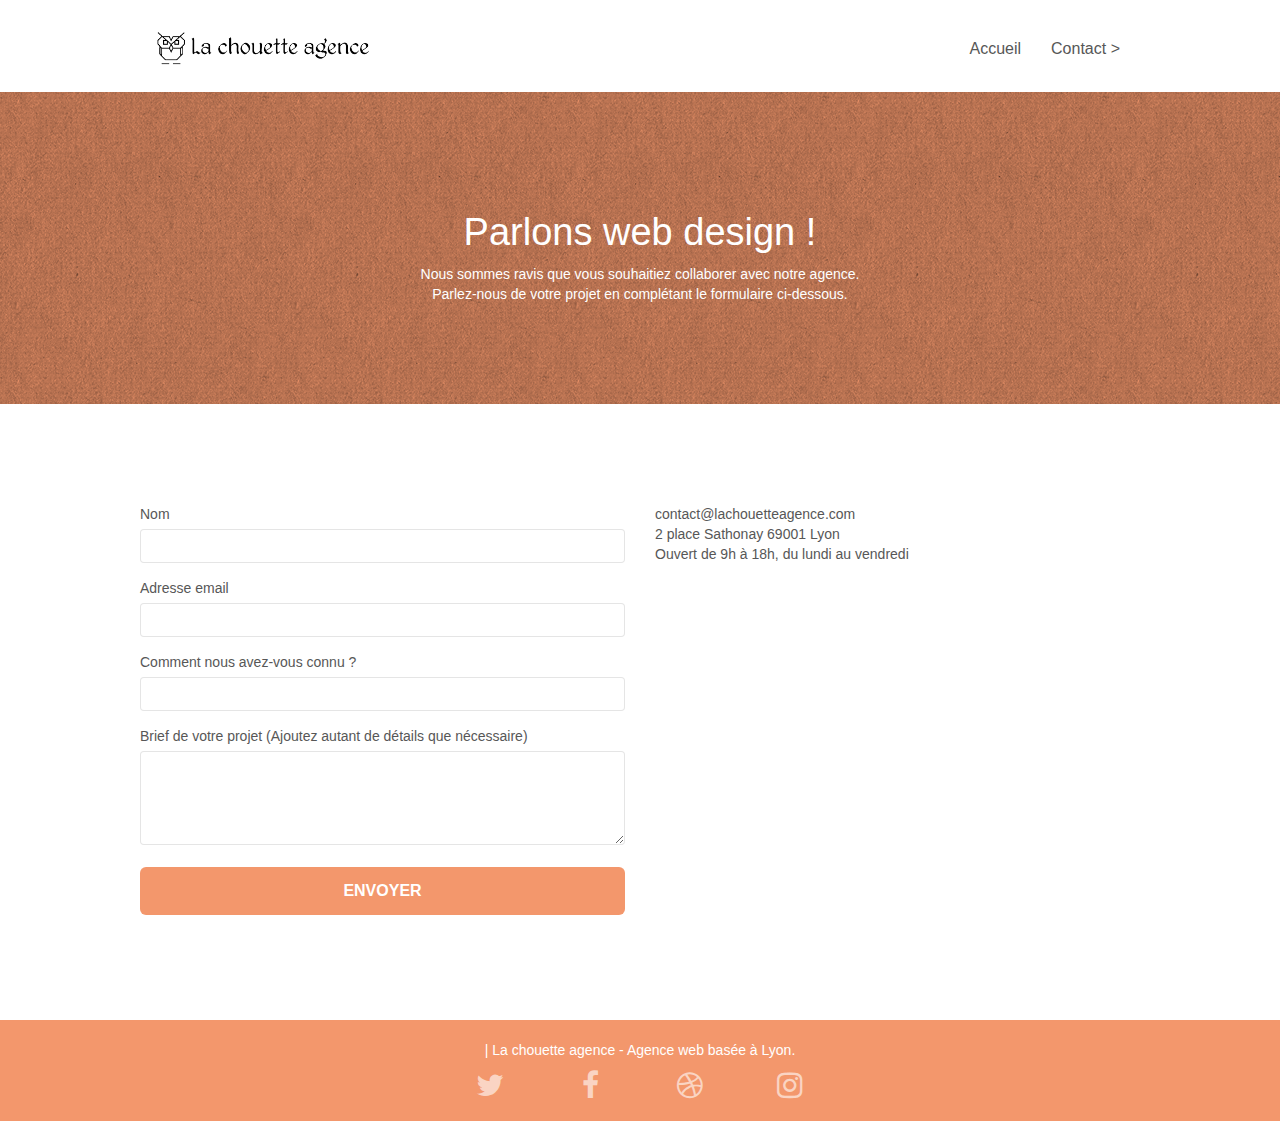
==== contact.html @ ac04334c "Modification du titre de la page contact" ====
<!doctype html>
<html lang="fr">
<head>
    <meta charset="utf-8">
    <meta name="description" content="Contacter notre agence de webdesign lyonnaise">
    <meta name="viewport" content="width=device-width, initial-scale=1.0, viewport-fit=cover">
    <link rel="shortcut icon" type="image/png" href="favicon.jpg">
    
	<link rel="stylesheet" type="text/css" href="./css/bootstrap.css">
	<link rel="stylesheet" type="text/css" href="./css/font-awesome.css">
	<link rel="stylesheet" type="text/css" href="./css/et-line.css">
	<link rel="stylesheet" type="text/css" href="style.css">

    <title>Contactez-nous | La chouette agence</title>

    
<!-- Analytics -->
 
<!-- Analytics END -->
    
</head>
<body>
<!-- Principal conteneur -->
<div class="page-container">
    
<!-- bloc-0 -->
<header class="bloc bgc-white l-bloc " id="bloc-0">
	<div class="container bloc-sm">
		<nav class="navbar">
			<div class="navbar-header">
				<a class="navbar-brand" href="index.html"><img src="img/la-chouette-agence.png" alt="atlanta web design logo" height="40" /></a>
				<button id="nav-toggle" type="button" class="ui-navbar-toggle navbar-toggle" data-toggle="collapse" data-target=".navbar-1">
					<span class="sr-only">Toggle navigation</span><span class="icon-bar"></span><span class="icon-bar"></span><span class="icon-bar"></span>
				</button>
			</div>
			<div class="collapse navbar-collapse navbar-1 special-dropdown-nav">
				<ul class="site-navigation nav navbar-nav">
					<li>
						<a href="index.html">Accueil</a>
					</li>
					<li>
					</li>
					<li>
						<a href="contact.html">Contact &gt;</a>
					</li>
				</ul>
			</div>
		</nav>
	</div>
</header>
<!-- bloc-0 END -->

<!-- bloc-6 -->
<section class="bloc bg-dots-bg bg-repeat bgc-atomic-tangerine d-bloc bloc-bg-texture texture-paper" id="bloc-6">
	<div class="container bloc-lg">
		<div class="row">
			<div class="col-sm-12">
				<h1 class="text-center hero-bloc-text tc-white">
					Parlons web design !
				</h1>
				<p class="text-center mg-lg tc-white tight-width-whitespace">
					Nous sommes ravis que vous souhaitiez collaborer avec notre agence.<br>
					Parlez-nous de votre projet en complétant le formulaire ci-dessous.
				</p>
			</div>
		</div>
	</div>
</section>
<!-- bloc-6 END -->

<!-- bloc-7 -->
<div class="bloc bgc-white l-bloc" id="bloc-7">
	<div class="container bloc-lg">
		<div class="row">
			<div class="col-sm-6">
				<form id="form_1" novalidate success-msg="Your message has been sent." fail-msg="Sorry it seems that our mail server is not responding, Sorry for the inconvenience!">
					<div class="form-group">
						<label for="name">
							Nom
						</label>
						<input id="name" class="form-control" required />
					</div>
					<div class="form-group">
						<label for="email">
							Adresse email
						</label>
						<input id="email" class="form-control" type="email" required />
					</div>
					<div class="form-group">
						<label for="input_504">
							Comment nous avez-vous connu ?
						</label>
						<input class="form-control" type="email" required id="input_504" />
					</div>
					<div class="form-group">
						<label for="message">
							Brief de votre projet (Ajoutez autant de détails que nécessaire)<br>
						</label><textarea id="message" class="form-control" rows="4" cols="50" required></textarea>
					</div> 
					<button class="bloc-button btn btn-lg btn-block cta-hero btn-atomic-tangerine" type="submit">
						Envoyer
					</button>
				</form>
			</div>
			<address class="col-sm-6">
				<p>
					contact@lachouetteagence.com<br>
					2 place Sathonay 69001 Lyon<br>
					Ouvert de 9h à 18h, du lundi au vendredi<br>
				</p>
			</address>
		</div>
	</div>
</div>
<!-- bloc-7 END -->

<!-- ScrollToTop Button -->
<a class="bloc-button btn btn-d scrollToTop" onclick="scrollToTarget('1')"><span class="fa fa-chevron-up"></span></a>
<!-- ScrollToTop Button END-->


<!-- Footer - bloc-8 -->
<footer class="bloc bgc-atomic-tangerine d-bloc" id="bloc-8">
	<div class="container bloc-sm">
		<div class="row">
			<div class="col-sm-12">
				<p class="text-center white">
					| La chouette agence - Agence web basée à Lyon.<br>
				</p>
				<div class="row row-no-gutters social">
					<div class="col-sm-3">
						<div class="text-center">
							<a class="social" href="index.html" rel="noopener norefferrer"><span class="fa fa-twitter icon-md"></span></a>
						</div>
					</div>
					<div class="col-sm-3">
						<div class="text-center">
							<a class="social" href="index.html" rel="noopener norefferrer"><span class="fa fa-facebook icon-md"></span></a>
						</div>
					</div>
					<div class="col-sm-3">
						<div class="text-center">
							<a class="social" href="index.html" rel="noopener norefferrer"><span class="fa fa-dribbble icon-md"></span></a>
						</div>
					</div>
					<div class="col-sm-3">
						<div class="text-center">
							<a class="social" href="index.html" rel="noopener norefferrer"><span class="fa fa-instagram icon-md"></span></a>
						</div>
					</div>
				</div>
			</div>
		</div>
	</div>
</footer>
<!-- Footer - bloc-8 END -->

</div>
<!-- Principal conteneur END -->
    
<script src="./js/jquery-2.1.0.js"></script>
<script src="./js/bootstrap.js"></script>
<script src="./js/blocs.js"></script>
<script src="./js/jquery.touchSwipe.js"></script>
<script src="./js/gmaps.js"></script>

</body>
</html>
---- css/et-line.css ----
@font-face {
    font-family: et-line;
    src: url(../fonts/et-line.eot);
    src: url(../fonts/et-line.eot?#iefix) format('embedded-opentype'), url(../fonts/et-line.woff) format('woff'), url(../fonts/et-line.ttf) format('truetype'), url(../fonts/et-line.svg#et-line) format('svg');
    font-weight: 400;
    font-style: normal
}

.et-icon-adjustments,
.et-icon-alarmclock,
.et-icon-anchor,
.et-icon-aperture,
.et-icon-attachment,
.et-icon-bargraph,
.et-icon-basket,
.et-icon-beaker,
.et-icon-bike,
.et-icon-book-open,
.et-icon-briefcase,
.et-icon-browser,
.et-icon-calendar,
.et-icon-camera,
.et-icon-caution,
.et-icon-chat,
.et-icon-circle-compass,
.et-icon-clipboard,
.et-icon-clock,
.et-icon-cloud,
.et-icon-compass,
.et-icon-desktop,
.et-icon-dial,
.et-icon-document,
.et-icon-documents,
.et-icon-download,
.et-icon-dribbble,
.et-icon-edit,
.et-icon-envelope,
.et-icon-expand,
.et-icon-facebook,
.et-icon-flag,
.et-icon-focus,
.et-icon-gears,
.et-icon-genius,
.et-icon-gift,
.et-icon-global,
.et-icon-globe,
.et-icon-googleplus,
.et-icon-grid,
.et-icon-happy,
.et-icon-hazardous,
.et-icon-heart,
.et-icon-hotairballoon,
.et-icon-hourglass,
.et-icon-key,
.et-icon-laptop,
.et-icon-layers,
.et-icon-lifesaver,
.et-icon-lightbulb,
.et-icon-linegraph,
.et-icon-linkedin,
.et-icon-lock,
.et-icon-magnifying-glass,
.et-icon-map,
.et-icon-map-pin,
.et-icon-megaphone,
.et-icon-mic,
.et-icon-mobile,
.et-icon-newspaper,
.et-icon-notebook,
.et-icon-paintbrush,
.et-icon-paperclip,
.et-icon-pencil,
.et-icon-phone,
.et-icon-picture,
.et-icon-pictures,
.et-icon-piechart,
.et-icon-presentation,
.et-icon-pricetags,
.et-icon-printer,
.et-icon-profile-female,
.et-icon-profile-male,
.et-icon-puzzle,
.et-icon-quote,
.et-icon-recycle,
.et-icon-refresh,
.et-icon-ribbon,
.et-icon-rss,
.et-icon-sad,
.et-icon-scissors,
.et-icon-scope,
.et-icon-search,
.et-icon-shield,
.et-icon-speedometer,
.et-icon-strategy,
.et-icon-streetsign,
.et-icon-tablet,
.et-icon-target,
.et-icon-telescope,
.et-icon-toolbox,
.et-icon-tools,
.et-icon-tools-2,
.et-icon-trophy,
.et-icon-tumblr,
.et-icon-twitter,
.et-icon-upload,
.et-icon-video,
.et-icon-wallet,
.et-icon-wine {
    font-family: et-line;
    speak: none;
    font-style: normal;
    font-weight: 400;
    font-variant: normal;
    text-transform: none;
    line-height: 1;
    -webkit-font-smoothing: antialiased;
    -moz-osx-font-smoothing: grayscale;
    display: inline-block
}

.et-icon-mobile:before {
    content: "\e000"
}

.et-icon-laptop:before {
    content: "\e001"
}

.et-icon-desktop:before {
    content: "\e002"
}

.et-icon-tablet:before {
    content: "\e003"
}

.et-icon-phone:before {
    content: "\e004"
}

.et-icon-document:before {
    content: "\e005"
}

.et-icon-documents:before {
    content: "\e006"
}

.et-icon-search:before {
    content: "\e007"
}

.et-icon-clipboard:before {
    content: "\e008"
}

.et-icon-newspaper:before {
    content: "\e009"
}

.et-icon-notebook:before {
    content: "\e00a"
}

.et-icon-book-open:before {
    content: "\e00b"
}

.et-icon-browser:before {
    content: "\e00c"
}

.et-icon-calendar:before {
    content: "\e00d"
}

.et-icon-presentation:before {
    content: "\e00e"
}

.et-icon-picture:before {
    content: "\e00f"
}

.et-icon-pictures:before {
    content: "\e010"
}

.et-icon-video:before {
    content: "\e011"
}

.et-icon-camera:before {
    content: "\e012"
}

.et-icon-printer:before {
    content: "\e013"
}

.et-icon-toolbox:before {
    content: "\e014"
}

.et-icon-briefcase:before {
    content: "\e015"
}

.et-icon-wallet:before {
    content: "\e016"
}

.et-icon-gift:before {
    content: "\e017"
}

.et-icon-bargraph:before {
    content: "\e018"
}

.et-icon-grid:before {
    content: "\e019"
}

.et-icon-expand:before {
    content: "\e01a"
}

.et-icon-focus:before {
    content: "\e01b"
}

.et-icon-edit:before {
    content: "\e01c"
}

.et-icon-adjustments:before {
    content: "\e01d"
}

.et-icon-ribbon:before {
    content: "\e01e"
}

.et-icon-hourglass:before {
    content: "\e01f"
}

.et-icon-lock:before {
    content: "\e020"
}

.et-icon-megaphone:before {
    content: "\e021"
}

.et-icon-shield:before {
    content: "\e022"
}

.et-icon-trophy:before {
    content: "\e023"
}

.et-icon-flag:before {
    content: "\e024"
}

.et-icon-map:before {
    content: "\e025"
}

.et-icon-puzzle:before {
    content: "\e026"
}

.et-icon-basket:before {
    content: "\e027"
}

.et-icon-envelope:before {
    content: "\e028"
}

.et-icon-streetsign:before {
    content: "\e029"
}

.et-icon-telescope:before {
    content: "\e02a"
}

.et-icon-gears:before {
    content: "\e02b"
}

.et-icon-key:before {
    content: "\e02c"
}

.et-icon-paperclip:before {
    content: "\e02d"
}

.et-icon-attachment:before {
    content: "\e02e"
}

.et-icon-pricetags:before {
    content: "\e02f"
}

.et-icon-lightbulb:before {
    content: "\e030"
}

.et-icon-layers:before {
    content: "\e031"
}

.et-icon-pencil:before {
    content: "\e032"
}

.et-icon-tools:before {
    content: "\e033"
}

.et-icon-tools-2:before {
    content: "\e034"
}

.et-icon-scissors:before {
    content: "\e035"
}

.et-icon-paintbrush:before {
    content: "\e036"
}

.et-icon-magnifying-glass:before {
    content: "\e037"
}

.et-icon-circle-compass:before {
    content: "\e038"
}

.et-icon-linegraph:before {
    content: "\e039"
}

.et-icon-mic:before {
    content: "\e03a"
}

.et-icon-strategy:before {
    content: "\e03b"
}

.et-icon-beaker:before {
    content: "\e03c"
}

.et-icon-caution:before {
    content: "\e03d"
}

.et-icon-recycle:before {
    content: "\e03e"
}

.et-icon-anchor:before {
    content: "\e03f"
}

.et-icon-profile-male:before {
    content: "\e040"
}

.et-icon-profile-female:before {
    content: "\e041"
}

.et-icon-bike:before {
    content: "\e042"
}

.et-icon-wine:before {
    content: "\e043"
}

.et-icon-hotairballoon:before {
    content: "\e044"
}

.et-icon-globe:before {
    content: "\e045"
}

.et-icon-genius:before {
    content: "\e046"
}

.et-icon-map-pin:before {
    content: "\e047"
}

.et-icon-dial:before {
    content: "\e048"
}

.et-icon-chat:before {
    content: "\e049"
}

.et-icon-heart:before {
    content: "\e04a"
}

.et-icon-cloud:before {
    content: "\e04b"
}

.et-icon-upload:before {
    content: "\e04c"
}

.et-icon-download:before {
    content: "\e04d"
}

.et-icon-target:before {
    content: "\e04e"
}

.et-icon-hazardous:before {
    content: "\e04f"
}

.et-icon-piechart:before {
    content: "\e050"
}

.et-icon-speedometer:before {
    content: "\e051"
}

.et-icon-global:before {
    content: "\e052"
}

.et-icon-compass:before {
    content: "\e053"
}

.et-icon-lifesaver:before {
    content: "\e054"
}

.et-icon-clock:before {
    content: "\e055"
}

.et-icon-aperture:before {
    content: "\e056"
}

.et-icon-quote:before {
    content: "\e057"
}

.et-icon-scope:before {
    content: "\e058"
}

.et-icon-alarmclock:before {
    content: "\e059"
}

.et-icon-refresh:before {
    content: "\e05a"
}

.et-icon-happy:before {
    content: "\e05b"
}

.et-icon-sad:before {
    content: "\e05c"
}

.et-icon-facebook:before {
    content: "\e05d"
}

.et-icon-twitter:before {
    content: "\e05e"
}

.et-icon-googleplus:before {
    content: "\e05f"
}

.et-icon-rss:before {
    content: "\e060"
}

.et-icon-tumblr:before {
    content: "\e061"
}

.et-icon-linkedin:before {
    content: "\e062"
}

.et-icon-dribbble:before {
    content: "\e063"
}
---- style.css ----
body {
    margin: 0;
    padding: 0;
    background: #FFF;
    overflow-x: hidden;
    -webkit-font-smoothing: antialiased;
    -moz-osx-font-smoothing: grayscale;
}

a,
button {
    transition: all .3s ease-in-out;
    outline: none!important;
}

a:hover {
    text-decoration: none;
    cursor: pointer;
}

#page-loading-blocs-notifaction {
    position: fixed;
    top: 0;
    bottom: 0;
    width: 100%;
    z-index: 100000;
    background: #FFFFFF url("img/pageload-spinner.gif") no-repeat center center;
}

.bloc {
    width: 100%;
    clear: both;
    background: 50% 50% no-repeat;
    padding: 0 50px;
    -webkit-background-size: cover;
    -moz-background-size: cover;
    -o-background-size: cover;
    background-size: cover;
    position: relative;
}

.bloc .container {
    padding-left: 0;
    padding-right: 0;
}

.bloc .container h2 {
    color: #575757;
    position: relative;
}

.bloc .row {
    display: flex;
    justify-content: center;
}

.bloc-lg {
    padding: 100px 50px;
}

.bloc-md {
    padding: 50px;
}

.bloc-sm {
    padding: 20px 50px;
}

.bg-center,
.bg-l-edge,
.bg-r-edge,
.bg-t-edge,
.bg-b-edge,
.bg-tl-edge,
.bg-bl-edge,
.bg-tr-edge,
.bg-br-edge,
.bg-repeat {
    -webkit-background-size: auto!important;
    -moz-background-size: auto!important;
    -o-background-size: auto!important;
    background-size: auto!important;
}

.bg-repeat {
    background: repeat;
}

.bg-t-edge {
    background: top no-repeat;
}

.bloc-bg-texture::before {
    content: "";
    background-size: 2px 2px;
    position: absolute;
    top: 0;
    bottom: 0;
    left: 0;
    right: 0;
}

.texture-paper::before {
    background: url("img/texture-paper.png");
    background-size: 280px 280px;
}

.b-parallax {
    background-attachment: fixed;
}

.d-bloc {
    color: rgba(255, 255, 255, .7);
}

.d-bloc button:hover {
    color: rgba(255, 255, 255, .9);
}

.d-bloc .icon-round,
.d-bloc .icon-square,
.d-bloc .icon-rounded,
.d-bloc .icon-semi-rounded-a,
.d-bloc .icon-semi-rounded-b {
    border-color: rgba(255, 255, 255, .9);
}

.d-bloc .divider-h span {
    border-color: rgba(255, 255, 255, .2);
}

.d-bloc .a-btn,
.d-bloc .navbar a,
.d-bloc .navbar-brand,
.d-bloc a .icon-sm,
.d-bloc a .icon-md,
.d-bloc a .icon-lg,
.d-bloc a .icon-xl,
.d-bloc h1 a,
.d-bloc h2 a,
.d-bloc h3 a,
.d-bloc h4 a,
.d-bloc h5 a,
.d-bloc h6 a,
.d-bloc p a {
    color: rgba(255, 255, 255, .6);
}

.d-bloc .a-btn:hover,
.d-bloc .navbar a:hover,
.d-bloc .navbar-brand:hover,
.d-bloc a:hover .icon-sm,
.d-bloc a:hover .icon-md,
.d-bloc a:hover .icon-lg,
.d-bloc a:hover .icon-xl,
.d-bloc h1 a:hover,
.d-bloc h2 a:hover,
.d-bloc h3 a:hover,
.d-bloc h4 a:hover,
.d-bloc h5 a:hover,
.d-bloc h6 a:hover,
.d-bloc p a:hover {
    color: rgba(255, 255, 255, 1);
}

.d-bloc .navbar-toggle .icon-bar {
    background: rgba(255, 255, 255, 1);
}

.d-bloc .btn-wire,
.d-bloc .btn-wire:hover {
    color: rgba(255, 255, 255, 1);
    border-color: rgba(255, 255, 255, 1);
}

.d-bloc .panel {
    color: rgba(0, 0, 0, .5);
}

.d-bloc .panel button:hover {
    color: rgba(0, 0, 0, .7);
}

.d-bloc .panel icon {
    border-color: rgba(0, 0, 0, .7);
}

.d-bloc .panel .divider-h span {
    border-color: rgba(0, 0, 0, .1);
}

.d-bloc .panel .a-btn {
    color: rgba(0, 0, 0, .6);
}

.d-bloc .panel .a-btn:hover {
    color: rgba(0, 0, 0, 1);
}

.d-bloc .panel .btn-wire,
.d-bloc .panel .btn-wire:hover {
    color: rgba(0, 0, 0, .7);
    border-color: rgba(0, 0, 0, .3);
}

.d-bloc .panel,
.l-bloc {
    color: rgba(0, 0, 0, .5);
}

.d-bloc .panel button:hover,
.l-bloc button:hover {
    color: rgba(0, 0, 0, .7);
}

.l-bloc .icon-round,
.l-bloc .icon-square,
.l-bloc .icon-rounded,
.l-bloc .icon-semi-rounded-a,
.l-bloc .icon-semi-rounded-b {
    border-color: rgba(0, 0, 0, .7);
}

.d-bloc .panel .divider-h span,
.l-bloc .divider-h span {
    border-color: rgba(0, 0, 0, .1);
}

.d-bloc .panel .a-btn,
.l-bloc .a-btn,
.l-bloc .navbar a,
.l-bloc .navbar-brand,
.l-bloc a .icon-sm,
.l-bloc a .icon-md,
.l-bloc a .icon-lg,
.l-bloc a .icon-xl,
.l-bloc h1 a,
.l-bloc h2 a,
.l-bloc h3 a,
.l-bloc h4 a,
.l-bloc h5 a,
.l-bloc h6 a,
.l-bloc p a {
    color: rgba(0, 0, 0, .6);
}

.d-bloc .panel .a-btn:hover,
.l-bloc .a-btn:hover,
.l-bloc .navbar a:hover,
.l-bloc .navbar-brand:hover,
.l-bloc a:hover .icon-sm,
.l-bloc a:hover .icon-md,
.l-bloc a:hover .icon-lg,
.l-bloc a:hover .icon-xl,
.l-bloc h1 a:hover,
.l-bloc h2 a:hover,
.l-bloc h3 a:hover,
.l-bloc h4 a:hover,
.l-bloc h5 a:hover,
.l-bloc h6 a:hover,
.l-bloc p a:hover {
    color: rgba(0, 0, 0, 1);
}

.l-bloc .navbar-toggle .icon-bar {
    color: rgba(0, 0, 0, .6);
}

.d-bloc .panel .btn-wire,
.d-bloc .panel .btn-wire:hover,
.l-bloc .btn-wire,
.l-bloc .btn-wire:hover {
    color: rgba(0, 0, 0, .7);
    border-color: rgba(0, 0, 0, .3);
}

.voffset {
    margin-top: 30px;
}

.voffset-lg {
    margin-top: 80px;
}

.row-no-gutters {
    margin-right: 0;
    margin-left: 0;
}

.row.row-no-gutters > [class^="col-"],
.row.row-no-gutters > [class*=" col-"] {
    padding-right: 0;
    padding-left: 0;
}

#bloc-1-hero h1 {
    font-size: 32px;
}

.navbar {
    margin-bottom: 0;
    z-index: 1;
}

.navbar-brand {
    height: auto;
    padding: 3px 15px;
    font-size: 25px;
    font-weight: normal;
    font-weight: 600;
    line-height: 44px;
}

.navbar-brand img {
    max-height: 200px;
    margin: 0 5px 0 0;
    display: inline;
}

.navbar-brand img[src$=svg] {
    min-width: 100px;
}

.nav-center .navbar-brand img {
    margin: 0;
}

.navbar .nav {
    padding-top: 2px;
    margin-right: -16px;
    float: right;
    z-index: 1;
}

.nav > li {
    float: left;
    margin-top: 4px;
    font-size: 16px;
}

.navbar-nav .open .dropdown-menu > li > a {
    text-align: inherit;
}

.nav > li a:hover,
.nav > li a:focus {
    background: transparent;
}

.navbar-toggle {
    margin: 10px 10px 0 0;
    border: 0px;
}

.navbar-toggle:hover {
    background: transparent!important;
}

.navbar-toggle .icon-bar {
    background-color: rgba(0, 0, 0, .5);
    width: 26px;
}

.nav-invert .navbar .nav {
    float: left;
}

.nav-invert .navbar-header,
.nav-invert .navbar-brand {
    float: right;
    position: relative;
    z-index: 2;
}

@media (min-width: 768px) {
    .site-navigation {
        position: absolute;
        top: 50%;
        right: 20px;
        transform: translate(0, -50%);
        -webkit-transform: translateY(-50%);
    }
    .nav > li .dropdown-menu a,
    .nav > li .dropdown-menu a:hover {
        color: #484848;
    }
    .nav-invert .site-navigation {
        left: 0;
        right: 0;
    }
    .nav-center {
        text-align: center;
    }
    .nav-center .navbar-header {
        width: 100%;
    }
    .nav-center .navbar-header,
    .nav-center .navbar-brand,
    .nav-center .nav > li {
        float: none;
        display: inline-block;
    }
    .nav-center .site-navigation {
        position: relative;
        width: 100%;
        right: 0;
        margin-right: 0px;
        margin-top: 20px;
    }
    .nav-center.mini-nav .navbar-toggle {
        float: none;
        margin: 10px auto 0;
    }
}

.nav > li > .dropdown a {
    background: none!important;
    display: block;
    padding: 14px 15px;
}

nav .caret {
    margin: 0 5px;
}

.dropdown-menu .dropdown-menu {
    top: -8px;
    left: 100%;
}

.dropdown-menu .dropmenu-flow-right {
    top: 100%;
    left: 0;
    margin-left: -1px;
    border-top-left-radius: 0;
    border-top-right-radius: 0;
}

.dropdown-menu .dropdown span {
    border: 4px solid black;
    border-top-color: transparent;
    border-right-color: transparent;
    border-bottom-color: transparent;
    margin: 6px -5px 0 0!important;
    float: right;
}

.mg-md {
    margin-top: 10px;
    margin-bottom: 20px;
}

.mg-lg {
    margin-top: 10px;
    margin-bottom: 40px;
}

.btn {
    margin: 0 5px 5px 0;
}

.btn.pull-right {
    margin: 0 0 5px 5px;
}

.btn-d,
.btn-d:hover,
.btn-d:focus {
    color: #FFF;
    background: rgba(0, 0, 0, .3);
}

button {
    outline: none!important;
}

.btn-rd {
    border-radius: 40px;
}

.btn-clean {
    border: 1px solid rgba(0, 0, 0, .08);
    border-bottom-color: rgba(0, 0, 0, .1);
    text-shadow: 0 1px 0 rgba(0, 0, 1, .1);
    box-shadow: 0 1px 3px rgba(0, 0, 1, .25), inset 0 1px 0 0 rgba(255, 255, 255, .15);
}

.icon-md {
    font-size: 30px!important;
}

.icon-lg {
    font-size: 60px!important;
}

.sm-shadow {
    text-shadow: 0 1px 2px rgba(0, 0, 0, .3);
}

.panel-sq,
.panel-sq .panel-heading,
.panel-sq .panel-footer {
    border-radius: 0;
}

.panel-rd {
    border-radius: 30px;
}

.panel-rd .panel-heading {
    border-radius: 29px 29px 0 0;
}

.panel-rd .panel-footer {
    border-radius: 0 0 29px 29px;
}

.form-control {
    border-color: rgba(0, 0, 0, .1);
    box-shadow: none;
}

.scrollToTop {
    width: 40px;
    height: 40px;
    position: fixed;
    bottom: 20px;
    right: 20px;
    opacity: 0;
    z-index: 500;
    transition: all .3s ease-in-out;
}

.scrollToTop span {
    margin-top: 6px;
}

.showScrollTop {
    font-size: 14px;
    opacity: 1;
}

a[data-lightbox] {
    position: relative;
    display: block;
    text-align: center;
}

a[data-lightbox]:hover::before {
    content: "+";
    font-family: "HelveticaNeue-Light", "Helvetica Neue Light", "Helvetica Neue", Helvetica, Arial;
    font-size: 32px;
    width: 50px;
    height: 50px;
    margin-left: -25px;
    border-radius: 50%;
    background: rgba(0, 0, 0, .6);
    color: #FFF;
    font-weight: 100;
    z-index: 1;
    position: absolute;
    top: 50%;
    transform: translateY(-50%);
    -webkit-transform: translateY(-50%);
}

a[data-lightbox]:hover img {
    opacity: 0.6;
    -webkit-animation-fill-mode: none;
    animation-fill-mode: none;
}

#lightbox-modal {
    display: flex;
    align-items: center;
}

#lightbox-modal .modal-dialog {
    width: 90%;
    max-width: 900px;
    margin: 0 auto 0;
}

#lightbox-modal .modal-dialog img {
    max-height: 90vh;
    margin: 0 auto;
}

.lightbox-caption {
    padding: 20px;
    color: #FFF;
    background: rgba(0, 0, 0, .5);
    position: absolute;
    left: 15px;
    right: 15px;
    bottom: 5px;
}

.close-lightbox {
    color: #FFF;
    font-size: 30px;
    position: absolute;
    top: 20px;
    right: 20px;
    z-index: 20;
    background: rgba(0, 0, 0, .5);
    border: none;
    line-height: 30px;
    padding: 0 9px 5px;
    opacity: 0.3;
}

.close-lightbox:hover,
.next-lightbox:hover,
.prev-lightbox:hover {
    opacity: 1.0;
    color: #FFF;
}

.next-lightbox,
.prev-lightbox {
    font-size: 20px;
    color: rgba(255, 255, 255, .9);
    background: rgba(0, 0, 0, .5);
    transition: all .2s ease-in-out;
    position: absolute;
    top: 45%;
    z-index: 1;
    opacity: 0.4;
}

.next-lightbox {
    padding: 6px 8px 1px 13px;
    right: 25px;
}

.prev-lightbox {
    padding: 6px 13px 1px 10px;
    left: 25px;
}

.snapshot-lb .modal-body {
    padding-bottom: 45px;
}

.snapshot-lb .lightbox-caption {
    padding: 0;
    color: rgba(0, 0, 0, .5);
    background: none;
}

h1,
h2,
h3,
h4,
h5,
h6,
p,
label,
.btn,
a {
    font-family: "helvetica";
    font-weight: 400;
    color: #575757!important;
}

.container {
    max-width: 1000px;
}

.hero-bloc-text {
    font-size: 38px;
}

.hero-bloc-text-sub {
    font-size: 36px;
}

.statement-bloc-text {
    line-height: 26px;
    font-style: italic;
    font-size: 20px;
    text-align: center;
    font-weight: lighter;
    max-width: 520px;
    margin: auto auto auto auto;
}

p {
    font-size: 14px;
}

.tight-width-whitespace {
    max-width: 600px;
    margin: auto auto auto auto;
}

.h1 {
    font-size: 20px;
    font-family: "Open Sans";
}

.cta-hero {
    margin-top: 22px;
    color: #FFFFFF!important;
    text-transform: uppercase;
    padding: 12px 28px 12px 28px;
    font-size: 16px;
    font-weight: 700;
}

.social {
    max-width: 400px;
    margin: auto auto auto auto;
}

h2 {
    font-size: 22px;
    line-height: 1.4em;
}

h3 {
    font-size: 15px;
    text-transform: uppercase;
    font-weight: 700;
    color: #333333!important;
}

.med-width-whitespace {
    max-width: 800px;
    margin: auto auto auto auto;
    box-shadow: 0px 0px 0px #000000;
}

h1 {
    color: #333333!important;
}

h4 {
    color: #333333!important;
}

.icons {
    margin-bottom: 14px;
    margin-top: 24px;
}

.white {
    color: #FFFFFF!important;
}

.portfolio-thumb {
    margin-bottom: 24px;
}

.portfolio-row {
    margin-bottom: 44px;
    margin-top: 50px;
}

.avatar {
    box-shadow: 0px 4px 9px rgba(0, 0, 0, 0.3);
}

.black-background {
    background-color: rgba(165, 147, 99, 0.7);
    padding: 40px 40px 40px 40px;
}

.bold-link {
    font-weight: 900;
    text-decoration: underline!important;
}

.bgc-white {
    background-color: #FFFFFF;
}

.bgc-dark-slate-blue {
    background-color: #364577;
}

.bgc-atomic-tangerine {
    background-color: #F3976C;
}

.tc-white {
    color: #fff!important;
}

.btn-atomic-tangerine {
    background: #F3976C;
    color: #FFFFFF!important;
}

.btn-atomic-tangerine:hover {
    background: #c27956!important;
    color: #FFFFFF!important;
}

.ltc-white {
    color: #FFFFFF!important;
}

.ltc-white:hover {
    color: #cccccc!important;
}

.ltc-atomic-tangerine {
    color: #F3976C!important;
}

.ltc-atomic-tangerine:hover {
    color: #c27956!important;
}

.icon-dark-slate-blue {
    color: #364577!important;
    border-color: #364577!important;
}

.bg-dots-bg {
    background-image: url("img/dots-bg.png");
}

.bg-lines-h2-bg {
    background-image: url("img/lines-h2-bg.png");
}

.bg-banniere {
    background-image: url("img/la-chouette-agence-banniere.jpg");
}

.bg-presentation {
    background-image: url("img/image-de-presentation.bmp");
}

@media (max-width: 1024px) {
    .bloc {
        padding-left: 20px;
        padding-right: 20px;
    }
    .bloc.full-width-bloc,
    .bloc-tile-2.full-width-bloc .container,
    .bloc-tile-3.full-width-bloc .container,
    .bloc-tile-4.full-width-bloc .container {
        padding-left: 0;
        padding-right: 0;
    }
}

@media (max-width: 992px) and (min-width: 768px) {
    .navbar .nav {
        max-width: 80%
    }
    .nav-center.navbar .nav {
        max-width: 100%
    }
}

@media only screen and (min-width: 768px) and (max-width: 1024px) and (orientation: landscape) {
    .b-parallax {
        background-attachment: scroll;
    }
}

@media only screen and (min-width: 1024px) and (max-width: 1366px) and (-webkit-min-device-pixel-ratio: 1.5) {
    .b-parallax {
        background-attachment: scroll;
    }
}

@media (max-width: 991px) {
    .container {
        width: 100%;
    }
    .b-parallax {
        background-attachment: scroll;
    }
    .page-container,
    #hero-bloc {
        overflow-x: hidden;
        position: relative;
    }
    .bloc {
        padding-left: constant(safe-area-inset-left);
        padding-right: constant(safe-area-inset-right);
    }
    .bloc-group,
    .bloc-group .bloc {
        display: block;
        width: 100%;
    }
    .bloc-fill-screen .fill-bloc-top-edge,
    .bloc-fill-screen .fill-bloc-bottom-edge {
        padding: 0 20px;
        padding-left: constant(safe-area-inset-left);
        padding-right: constant(safe-area-inset-right);
    }
}

@media (max-width: 767px) {
    .page-container {
        overflow-x: hidden;
        position: relative;
    }
    h1,
    h2,
    h3,
    h4,
    h5,
    h6,
    p,
    #disqus_thread {
        padding-left: 10px!important;
        padding-right: 10px!important;
    }
    .b-parallax {
        background-attachment: scroll;
    }
    .navbar .nav {
        padding-top: 0;
        border-top: 1px solid rgba(0, 0, 0, .2);
        float: none!important;
    }
    .navbar.row {
        margin-left: 0;
        margin-right: 0;
    }
    .site-navigation {
        position: inherit;
        transform: none;
        -webkit-transform: none;
        -ms-transform: none;
    }
    .nav > li {
        margin-top: 0;
        border-bottom: 1px solid rgba(0, 0, 0, .1);
        background: rgba(0, 0, 0, .05);
        text-align: left;
        padding-left: 15px;
        width: 100%;
    }
    .nav > li:hover {
        background: rgba(0, 0, 0, .08);
    }
    .dropdown .dropdown a .caret {
        float: none;
        margin: 5px 0 0 10px!important;
        border: 4px solid black;
        border-bottom-color: transparent;
        border-right-color: transparent;
        border-left-color: transparent;
    }
    #hero-bloc .navbar .nav {
        background: rgba(0, 0, 0, .8);
    }
    #hero-bloc .navbar .nav a {
        color: rgba(255, 255, 255, .6);
    }
    .hero {
        padding: 50px 0;
    }
    .hero-nav {
        left: -1px;
        right: -1px;
    }
    .navbar-collapse {
        padding: 0;
        overflow-x: hidden;
        -webkit-box-shadow: none;
        box-shadow: none;
    }
    .navbar-brand img {
        max-height: 40px;
        width: auto;
    }
    .nav-invert .navbar-header {
        float: none;
        width: 100%;
    }
    .nav-invert .navbar-toggle {
        float: left;
        margin-left: 10px;
    }
    .bloc {
        padding-left: 0;
        padding-right: 0;
    }
    .bloc-xxl,
    .bloc-xl,
    .bloc-lg {
        padding: 40px 0;
    }
    .bloc-sm,
    .bloc-md {
        padding-left: 0;
        padding-right: 0;
    }
    .bloc-tile-2 .container,
    .bloc-tile-3 .container,
    .bloc-tile-4 .container,
    .bloc-fill-screen .fill-bloc-top-edge,
    .bloc-fill-screen .fill-bloc-bottom-edge {
        padding-left: 0;
        padding-right: 0;
    }
    .a-block {
        padding: 0 10px;
    }
    .btn-dwn {
        display: none;
    }
    .voffset {
        margin-top: 5px;
    }
    .voffset-md {
        margin-top: 20px;
    }
    .voffset-lg {
        margin-top: 30px;
    }
    form {
        padding: 5px;
    }
    .close-lightbox {
        display: inline-block;
    }
    .blocsapp-device-iphone5 {
        background-size: 216px 425px;
        padding-top: 60px;
        width: 216px;
        height: 425px;
    }
    .blocsapp-device-iphone5 img {
        width: 180px;
        height: 320px;
    }

    .bloc .row {
        display: block;
    }
}

@media (max-width: 400px) {
    .bloc {
        padding-left: 0;
        padding-right: 0;
    }
}

@media (max-width: 767px) {
    .bloc-mob-center-text {
        text-align: center;
    }
}

/* MODIFICATIONS */

.citation {
    font-style: italic;
}
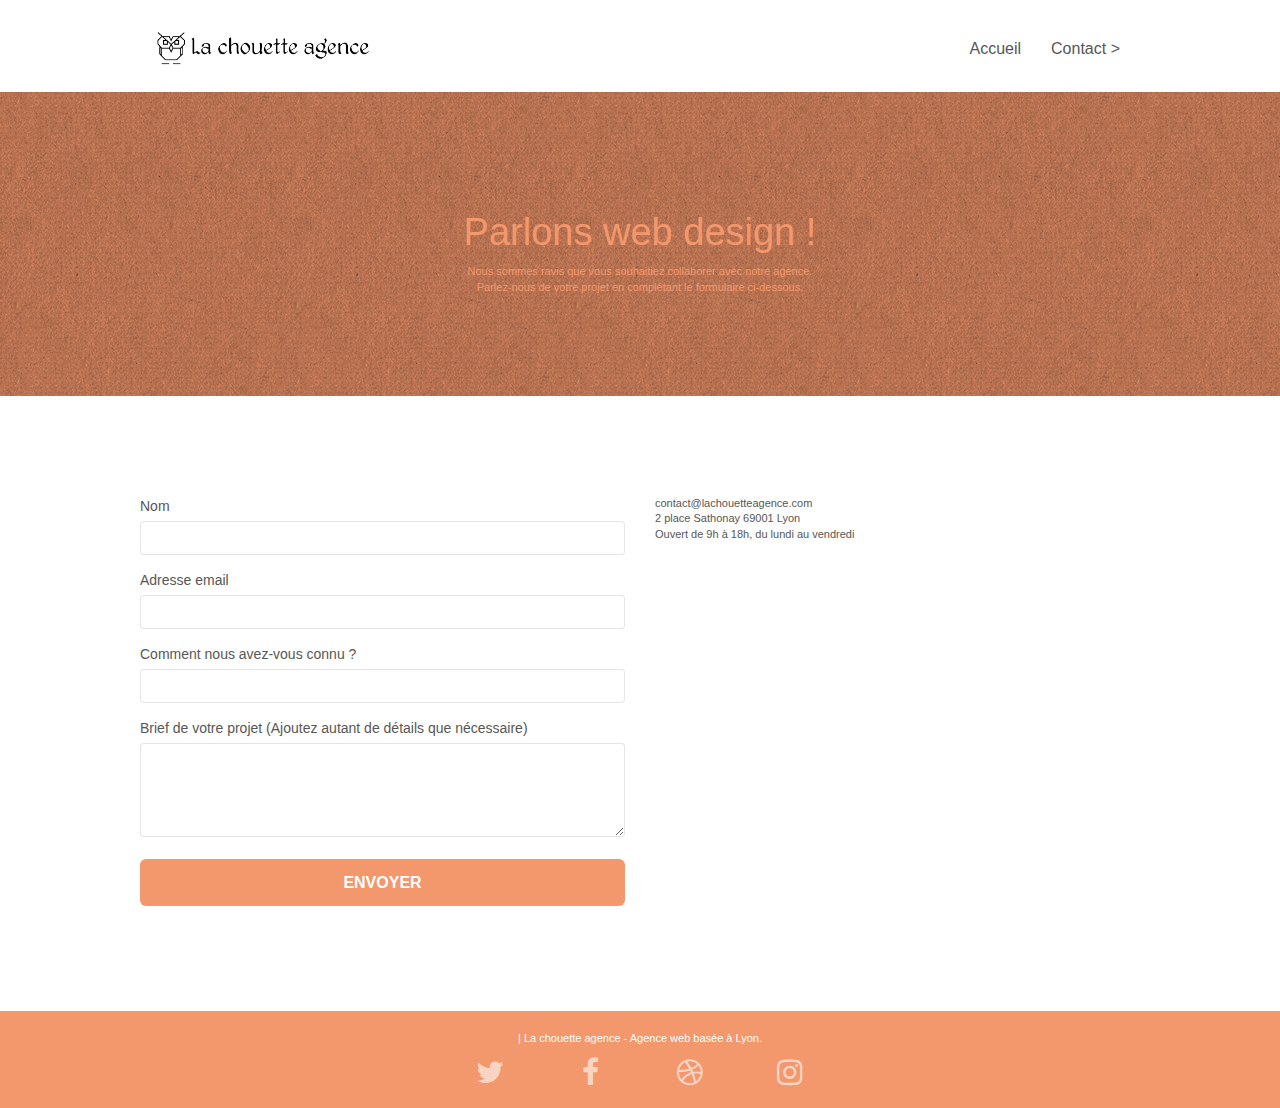
==== commit 47e4664c: "Minified files" ====
--- a/contact.html
+++ b/contact.html
@@ -6,10 +6,10 @@
     <meta name="viewport" content="width=device-width, initial-scale=1.0, viewport-fit=cover">
     <link rel="shortcut icon" type="image/png" href="favicon.jpg">
     
-	<link rel="stylesheet" type="text/css" href="./css/bootstrap.css">
-	<link rel="stylesheet" type="text/css" href="./css/font-awesome.css">
-	<link rel="stylesheet" type="text/css" href="./css/et-line.css">
-	<link rel="stylesheet" type="text/css" href="style.css">
+	<link rel="stylesheet" type="text/css" href="./css/bootstrap.min.css">
+	<link rel="stylesheet" type="text/css" href="./css/font-awesome.min.css">
+	<link rel="stylesheet" type="text/css" href="./css/et-line.min.css">
+	<link rel="stylesheet" type="text/css" href="style.min.css">
 
     <title>Contactez-nous | La chouette agence</title>
 
@@ -158,11 +158,11 @@
 </div>
 <!-- Principal conteneur END -->
     
-<script src="./js/jquery-2.1.0.js"></script>
-<script src="./js/bootstrap.js"></script>
-<script src="./js/blocs.js"></script>
-<script src="./js/jquery.touchSwipe.js"></script>
-<script src="./js/gmaps.js"></script>
+<script src="./js/jquery-2.1.0.min.js"></script>
+<script src="./js/bootstrap.min.js"></script>
+<script src="./js/blocs.min.js"></script>
+<script src="./js/jqBootstrapValidation.min.js"></script>
+<script src="./js/formHandler.min.js"></script>
 
 </body>
 </html>
--- a/style.min.css
+++ b/style.min.css
@@ -0,0 +1 @@
+body{margin:0;padding:0;background:#FFF;overflow-x:hidden;-webkit-font-smoothing:antialiased;-moz-osx-font-smoothing:grayscale}a,button{transition:all .3s ease-in-out;outline:none!important}a:hover{text-decoration:none;cursor:pointer}#page-loading-blocs-notifaction{position:fixed;top:0;bottom:0;width:100%;z-index:100000;background:#FFF url(img/pageload-spinner.gif) no-repeat center center}.bloc{width:100%;clear:both;background:50% 50% no-repeat;padding:0 50px;-webkit-background-size:cover;-moz-background-size:cover;-o-background-size:cover;background-size:cover;position:relative}.bloc .container{padding-left:0;padding-right:0}.bloc-lg{padding:100px 50px}.bloc-md{padding:50px}.bloc-sm{padding:20px 50px}.bg-center,.bg-l-edge,.bg-r-edge,.bg-t-edge,.bg-b-edge,.bg-tl-edge,.bg-bl-edge,.bg-tr-edge,.bg-br-edge,.bg-repeat{-webkit-background-size:auto!important;-moz-background-size:auto!important;-o-background-size:auto!important;background-size:auto!important}.bg-repeat{background:repeat}.bg-t-edge{background:top no-repeat}.bloc-bg-texture::before{content:"";background-size:2px 2px;position:absolute;top:0;bottom:0;left:0;right:0}.texture-paper::before{background:url(img/texture-paper.png);background-size:280px 280px}.b-parallax{background-attachment:fixed}.d-bloc{color:rgba(255,255,255,.7)}.d-bloc button:hover{color:rgba(255,255,255,.9)}.d-bloc .icon-round,.d-bloc .icon-square,.d-bloc .icon-rounded,.d-bloc .icon-semi-rounded-a,.d-bloc .icon-semi-rounded-b{border-color:rgba(255,255,255,.9)}.d-bloc .divider-h span{border-color:rgba(255,255,255,.2)}.d-bloc .a-btn,.d-bloc .navbar a,.d-bloc .navbar-brand,.d-bloc a .icon-sm,.d-bloc a .icon-md,.d-bloc a .icon-lg,.d-bloc a .icon-xl,.d-bloc h1 a,.d-bloc h2 a,.d-bloc h3 a,.d-bloc h4 a,.d-bloc h5 a,.d-bloc h6 a,.d-bloc p a{color:rgba(255,255,255,.6)}.d-bloc .a-btn:hover,.d-bloc .navbar a:hover,.d-bloc .navbar-brand:hover,.d-bloc a:hover .icon-sm,.d-bloc a:hover .icon-md,.d-bloc a:hover .icon-lg,.d-bloc a:hover .icon-xl,.d-bloc h1 a:hover,.d-bloc h2 a:hover,.d-bloc h3 a:hover,.d-bloc h4 a:hover,.d-bloc h5 a:hover,.d-bloc h6 a:hover,.d-bloc p a:hover{color:rgba(255,255,255,1)}.d-bloc .navbar-toggle .icon-bar{background:rgba(255,255,255,1)}.d-bloc .btn-wire,.d-bloc .btn-wire:hover{color:rgba(255,255,255,1);border-color:rgba(255,255,255,1)}.d-bloc .panel{color:rgba(0,0,0,.5)}.d-bloc .panel button:hover{color:rgba(0,0,0,.7)}.d-bloc .panel icon{border-color:rgba(0,0,0,.7)}.d-bloc .panel .divider-h span{border-color:rgba(0,0,0,.1)}.d-bloc .panel .a-btn{color:rgba(0,0,0,.6)}.d-bloc .panel .a-btn:hover{color:rgba(0,0,0,1)}.d-bloc .panel .btn-wire,.d-bloc .panel .btn-wire:hover{color:rgba(0,0,0,.7);border-color:rgba(0,0,0,.3)}.d-bloc .panel,.l-bloc{color:rgba(0,0,0,.5)}.d-bloc .panel button:hover,.l-bloc button:hover{color:rgba(0,0,0,.7)}.l-bloc .icon-round,.l-bloc .icon-square,.l-bloc .icon-rounded,.l-bloc .icon-semi-rounded-a,.l-bloc .icon-semi-rounded-b{border-color:rgba(0,0,0,.7)}.d-bloc .panel .divider-h span,.l-bloc .divider-h span{border-color:rgba(0,0,0,.1)}.d-bloc .panel .a-btn,.l-bloc .a-btn,.l-bloc .navbar a,.l-bloc .navbar-brand,.l-bloc a .icon-sm,.l-bloc a .icon-md,.l-bloc a .icon-lg,.l-bloc a .icon-xl,.l-bloc h1 a,.l-bloc h2 a,.l-bloc h3 a,.l-bloc h4 a,.l-bloc h5 a,.l-bloc h6 a,.l-bloc p a{color:rgba(0,0,0,.6)}.d-bloc .panel .a-btn:hover,.l-bloc .a-btn:hover,.l-bloc .navbar a:hover,.l-bloc .navbar-brand:hover,.l-bloc a:hover .icon-sm,.l-bloc a:hover .icon-md,.l-bloc a:hover .icon-lg,.l-bloc a:hover .icon-xl,.l-bloc h1 a:hover,.l-bloc h2 a:hover,.l-bloc h3 a:hover,.l-bloc h4 a:hover,.l-bloc h5 a:hover,.l-bloc h6 a:hover,.l-bloc p a:hover{color:rgba(0,0,0,1)}.l-bloc .navbar-toggle .icon-bar{color:rgba(0,0,0,.6)}.d-bloc .panel .btn-wire,.d-bloc .panel .btn-wire:hover,.l-bloc .btn-wire,.l-bloc .btn-wire:hover{color:rgba(0,0,0,.7);border-color:rgba(0,0,0,.3)}.voffset{margin-top:30px}.voffset-lg{margin-top:80px}.row-no-gutters{margin-right:0;margin-left:0}.row.row-no-gutters>[class^="col-"],.row.row-no-gutters>[class*=" col-"]{padding-right:0;padding-left:0}#bloc-1-hero h1{font-size:32px}.navbar{margin-bottom:0;z-index:1}.navbar-brand{height:auto;padding:3px 15px;font-size:25px;font-weight:400;font-weight:600;line-height:44px}.navbar-brand img{max-height:200px;margin:0 5px 0 0;display:inline}.navbar-brand img[src$=svg]{min-width:100px}.nav-center .navbar-brand img{margin:0}.navbar .nav{padding-top:2px;margin-right:-16px;float:right;z-index:1}.nav>li{float:left;margin-top:4px;font-size:16px}.navbar-nav .open .dropdown-menu>li>a{text-align:inherit}.nav>li a:hover,.nav>li a:focus{background:transparent}.navbar-toggle{margin:10px 10px 0 0;border:0}.navbar-toggle:hover{background:transparent!important}.navbar-toggle .icon-bar{background-color:rgba(0,0,0,.5);width:26px}.nav-invert .navbar .nav{float:left}.nav-invert .navbar-header,.nav-invert .navbar-brand{float:right;position:relative;z-index:2}@media (min-width:768px){.site-navigation{position:absolute;top:50%;right:20px;transform:translate(0,-50%);-webkit-transform:translateY(-50%)}.nav>li .dropdown-menu a,.nav>li .dropdown-menu a:hover{color:#484848}.nav-invert .site-navigation{left:0;right:0}.nav-center{text-align:center}.nav-center .navbar-header{width:100%}.nav-center .navbar-header,.nav-center .navbar-brand,.nav-center .nav>li{float:none;display:inline-block}.nav-center .site-navigation{position:relative;width:100%;right:0;margin-right:0;margin-top:20px}.nav-center.mini-nav .navbar-toggle{float:none;margin:10px auto 0}}.nav>li>.dropdown a{background:none!important;display:block;padding:14px 15px}nav .caret{margin:0 5px}.dropdown-menu .dropdown-menu{top:-8px;left:100%}.dropdown-menu .dropmenu-flow-right{top:100%;left:0;margin-left:-1px;border-top-left-radius:0;border-top-right-radius:0}.dropdown-menu .dropdown span{border:4px solid #000;border-top-color:transparent;border-right-color:transparent;border-bottom-color:transparent;margin:6px -5px 0 0!important;float:right}.mg-md{margin-top:10px;margin-bottom:20px}.mg-lg{margin-top:10px;margin-bottom:40px}.btn{margin:0 5px 5px 0}.btn.pull-right{margin:0 0 5px 5px}.btn-d,.btn-d:hover,.btn-d:focus{color:#FFF;background:rgba(0,0,0,.3)}button{outline:none!important}.btn-rd{border-radius:40px}.btn-clean{border:1px solid rgba(0,0,0,.08);border-bottom-color:rgba(0,0,0,.1);text-shadow:0 1px 0 rgba(0,0,1,.1);box-shadow:0 1px 3px rgba(0,0,1,.25),inset 0 1px 0 0 rgba(255,255,255,.15)}.icon-md{font-size:30px!important}.icon-lg{font-size:60px!important}.sm-shadow{text-shadow:0 1px 2px rgba(0,0,0,.3)}.panel-sq,.panel-sq .panel-heading,.panel-sq .panel-footer{border-radius:0}.panel-rd{border-radius:30px}.panel-rd .panel-heading{border-radius:29px 29px 0 0}.panel-rd .panel-footer{border-radius:0 0 29px 29px}.form-control{border-color:rgba(0,0,0,.1);box-shadow:none}.scrollToTop{width:40px;height:40px;position:fixed;bottom:20px;right:20px;opacity:0;z-index:500;transition:all .3s ease-in-out}.scrollToTop span{margin-top:6px}.showScrollTop{font-size:14px;opacity:1}a[data-lightbox]{position:relative;display:block;text-align:center}a[data-lightbox]:hover::before{content:"+";font-family:"HelveticaNeue-Light","Helvetica Neue Light","Helvetica Neue",Helvetica,Arial;font-size:32px;width:50px;height:50px;margin-left:-25px;border-radius:50%;background:rgba(0,0,0,.6);color:#FFF;font-weight:100;z-index:1;position:absolute;top:50%;transform:translateY(-50%);-webkit-transform:translateY(-50%)}a[data-lightbox]:hover img{opacity:.6;-webkit-animation-fill-mode:none;animation-fill-mode:none}#lightbox-modal{display:flex;align-items:center}#lightbox-modal .modal-dialog{width:90%;max-width:900px;margin:0 auto 0}#lightbox-modal .modal-dialog img{max-height:90vh;margin:0 auto}.lightbox-caption{padding:20px;color:#FFF;background:rgba(0,0,0,.5);position:absolute;left:15px;right:15px;bottom:5px}.close-lightbox{color:#FFF;font-size:30px;position:absolute;top:20px;right:20px;z-index:20;background:rgba(0,0,0,.5);border:none;line-height:30px;padding:0 9px 5px;opacity:.3}.close-lightbox:hover,.next-lightbox:hover,.prev-lightbox:hover{opacity:1;color:#FFF}.next-lightbox,.prev-lightbox{font-size:20px;color:rgba(255,255,255,.9);background:rgba(0,0,0,.5);transition:all .2s ease-in-out;position:absolute;top:45%;z-index:1;opacity:.4}.next-lightbox{padding:6px 8px 1px 13px;right:25px}.prev-lightbox{padding:6px 13px 1px 10px;left:25px}.snapshot-lb .modal-body{padding-bottom:45px}.snapshot-lb .lightbox-caption{padding:0;color:rgba(0,0,0,.5);background:none}h1,h2,h3,h4,h5,h6,p,label,.btn,a{font-family:"helvetica";font-weight:400;color:#575757!important}.container{max-width:1000px}.hero-bloc-text{font-size:38px}.hero-bloc-text-sub{font-size:36px}.statement-bloc-text{line-height:26px;font-style:italic;font-size:20px;text-align:center;font-weight:lighter;max-width:520px;margin:auto auto auto auto}p{font-size:11px}.tight-width-whitespace{max-width:600px;margin:auto auto auto auto}.h1{font-size:20px;font-family:"Open Sans"}.cta-hero{margin-top:22px;color:#FFFFFF!important;text-transform:uppercase;padding:12px 28px 12px 28px;font-size:16px;font-weight:700}.social{max-width:400px;margin:auto auto auto auto}h2{font-size:22px;line-height:1.4em}h3{font-size:15px;text-transform:uppercase;font-weight:700;color:#333333!important}.med-width-whitespace{max-width:800px;margin:auto auto auto auto;box-shadow:0 0 0 #000}h1{color:#333333!important}h4{color:#333333!important}.icons{margin-bottom:14px;margin-top:24px}.white{color:#FFFFFF!important}.portfolio-thumb{margin-bottom:24px}.portfolio-row{margin-bottom:44px;margin-top:50px}.avatar{box-shadow:0 4px 9px rgba(0,0,0,.3)}.black-background{background-color:rgba(165,147,99,.7);padding:40px 40px 40px 40px}.bold-link{font-weight:900;text-decoration:underline!important}.bgc-white{background-color:#FFF}.bgc-dark-slate-blue{background-color:#364577}.bgc-atomic-tangerine{background-color:#F3976C}.tc-white{color:#F3976C!important}.btn-atomic-tangerine{background:#F3976C;color:#FFFFFF!important}.btn-atomic-tangerine:hover{background:#c27956!important;color:#FFFFFF!important}.ltc-white{color:#FFFFFF!important}.ltc-white:hover{color:#cccccc!important}.ltc-atomic-tangerine{color:#F3976C!important}.ltc-atomic-tangerine:hover{color:#c27956!important}.icon-dark-slate-blue{color:#364577!important;border-color:#364577!important}.bg-dots-bg{background-image:url(img/dots-bg.png)}.bg-lines-h2-bg{background-image:url(img/lines-h2-bg.png)}.bg-banniere{background-image:url(img/la-chouette-agence-banniere.jpg)}.bg-presentation{background-image:url(img/image-de-presentation.bmp)}@media (max-width:1024px){.bloc{padding-left:20px;padding-right:20px}.bloc.full-width-bloc,.bloc-tile-2.full-width-bloc .container,.bloc-tile-3.full-width-bloc .container,.bloc-tile-4.full-width-bloc .container{padding-left:0;padding-right:0}}@media (max-width:992px) and (min-width:768px){.navbar .nav{max-width:80%}.nav-center.navbar .nav{max-width:100%}}@media only screen and (min-device-width:768px) and (max-device-width:1024px) and (orientation:landscape){.b-parallax{background-attachment:scroll}}@media only screen and (min-device-width:1024px) and (max-device-width:1366px) and (-webkit-min-device-pixel-ratio:1.5){.b-parallax{background-attachment:scroll}}@media (max-width:991px){.container{width:100%}.b-parallax{background-attachment:scroll}.page-container,#hero-bloc{overflow-x:hidden;position:relative}.bloc{padding-left:constant(safe-area-inset-left);padding-right:constant(safe-area-inset-right)}.bloc-group,.bloc-group .bloc{display:block;width:100%}.bloc-fill-screen .fill-bloc-top-edge,.bloc-fill-screen .fill-bloc-bottom-edge{padding:0 20px;padding-left:constant(safe-area-inset-left);padding-right:constant(safe-area-inset-right)}}@media (max-width:767px){.page-container{overflow-x:hidden;position:relative}h1,h2,h3,h4,h5,h6,p,#disqus_thread{padding-left:10px!important;padding-right:10px!important}.b-parallax{background-attachment:scroll}.navbar .nav{padding-top:0;border-top:1px solid rgba(0,0,0,.2);float:none!important}.navbar.row{margin-left:0;margin-right:0}.site-navigation{position:inherit;transform:none;-webkit-transform:none;-ms-transform:none}.nav>li{margin-top:0;border-bottom:1px solid rgba(0,0,0,.1);background:rgba(0,0,0,.05);text-align:left;padding-left:15px;width:100%}.nav>li:hover{background:rgba(0,0,0,.08)}.dropdown .dropdown a .caret{float:none;margin:5px 0 0 10px!important;border:4px solid #000;border-bottom-color:transparent;border-right-color:transparent;border-left-color:transparent}#hero-bloc .navbar .nav{background:rgba(0,0,0,.8)}#hero-bloc .navbar .nav a{color:rgba(255,255,255,.6)}.hero{padding:50px 0}.hero-nav{left:-1px;right:-1px}.navbar-collapse{padding:0;overflow-x:hidden;-webkit-box-shadow:none;box-shadow:none}.navbar-brand img{max-height:40px;width:auto}.nav-invert .navbar-header{float:none;width:100%}.nav-invert .navbar-toggle{float:left;margin-left:10px}.bloc{padding-left:0;padding-right:0}.bloc-xxl,.bloc-xl,.bloc-lg{padding:40px 0}.bloc-sm,.bloc-md{padding-left:0;padding-right:0}.bloc-tile-2 .container,.bloc-tile-3 .container,.bloc-tile-4 .container,.bloc-fill-screen .fill-bloc-top-edge,.bloc-fill-screen .fill-bloc-bottom-edge{padding-left:0;padding-right:0}.a-block{padding:0 10px}.btn-dwn{display:none}.voffset{margin-top:5px}.voffset-md{margin-top:20px}.voffset-lg{margin-top:30px}form{padding:5px}.close-lightbox{display:inline-block}.blocsapp-device-iphone5{background-size:216px 425px;padding-top:60px;width:216px;height:425px}.blocsapp-device-iphone5 img{width:180px;height:320px}}@media (max-width:400px){.bloc{padding-left:0;padding-right:0}}@media (max-width:767px){.bloc-mob-center-text{text-align:center}}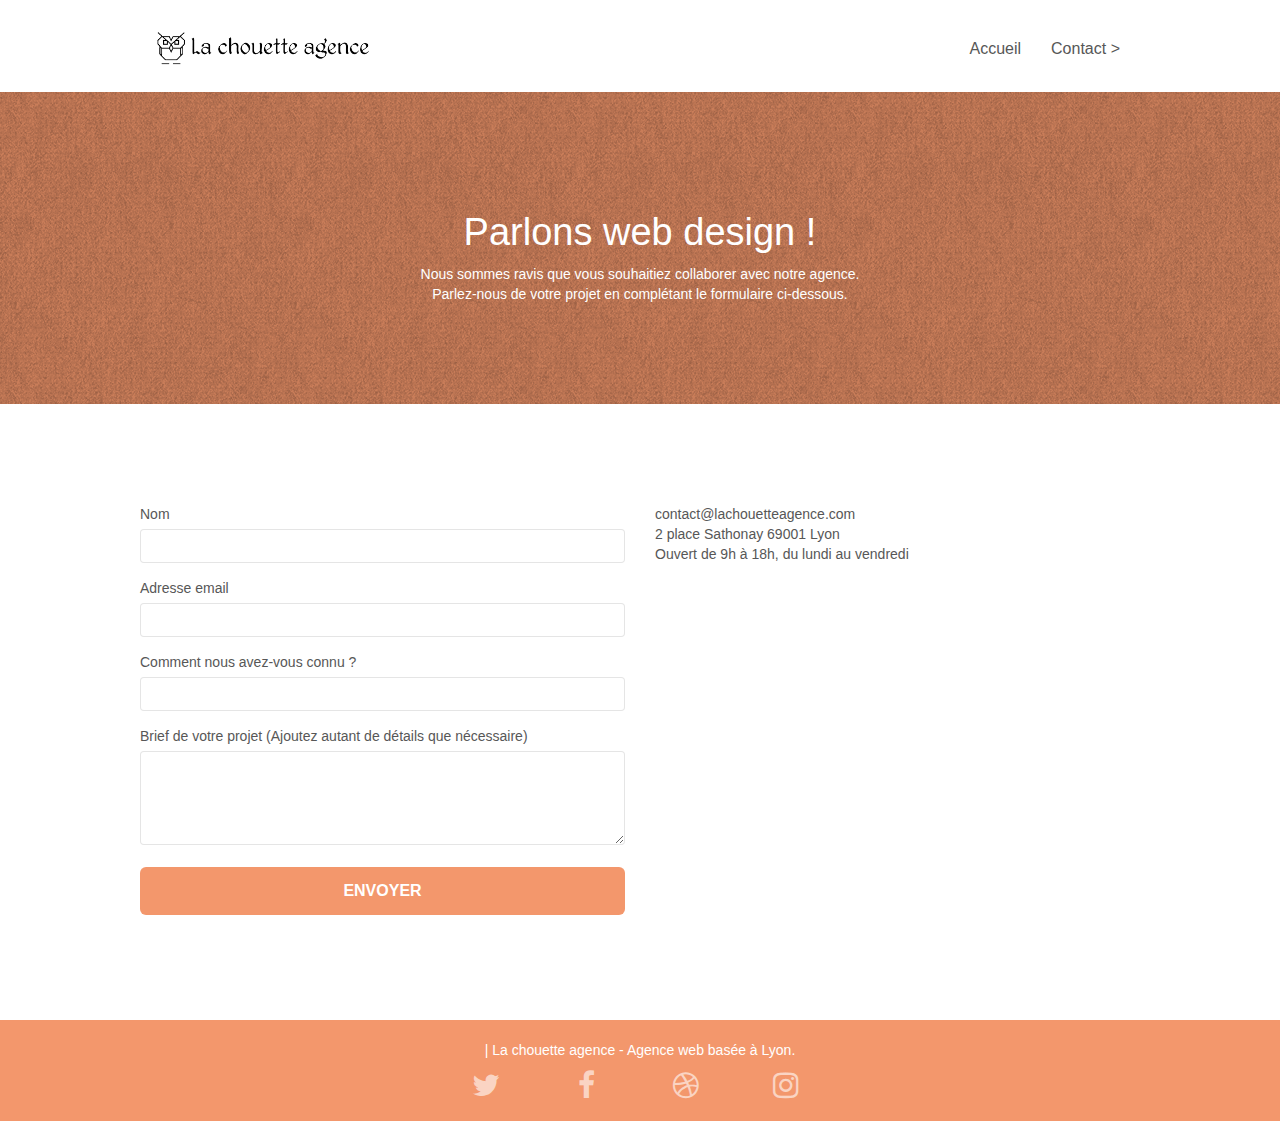
==== commit 9a703820: "Wave Report Corrections - Liens vides dans le footer (RS)" ====
--- a/contact.html
+++ b/contact.html
@@ -130,22 +130,22 @@
 				<div class="row row-no-gutters social">
 					<div class="col-sm-3">
 						<div class="text-center">
-							<a class="social" href="index.html" rel="noopener norefferrer"><span class="fa fa-twitter icon-md"></span></a>
+							<a class="social" href="index.html" rel="noopener norefferrer"><span class="fa fa-twitter icon-md">&nbsp;</span></a>
 						</div>
 					</div>
 					<div class="col-sm-3">
 						<div class="text-center">
-							<a class="social" href="index.html" rel="noopener norefferrer"><span class="fa fa-facebook icon-md"></span></a>
+							<a class="social" href="index.html" rel="noopener norefferrer"><span class="fa fa-facebook icon-md">&nbsp;</span></a>
 						</div>
 					</div>
 					<div class="col-sm-3">
 						<div class="text-center">
-							<a class="social" href="index.html" rel="noopener norefferrer"><span class="fa fa-dribbble icon-md"></span></a>
+							<a class="social" href="index.html" rel="noopener norefferrer"><span class="fa fa-dribbble icon-md">&nbsp;</span></a>
 						</div>
 					</div>
 					<div class="col-sm-3">
 						<div class="text-center">
-							<a class="social" href="index.html" rel="noopener norefferrer"><span class="fa fa-instagram icon-md"></span></a>
+							<a class="social" href="index.html" rel="noopener norefferrer"><span class="fa fa-instagram icon-md">&nbsp;</span></a>
 						</div>
 					</div>
 				</div>
--- a/style.min.css
+++ b/style.min.css
@@ -1 +1 @@
-body{margin:0;padding:0;background:#FFF;overflow-x:hidden;-webkit-font-smoothing:antialiased;-moz-osx-font-smoothing:grayscale}a,button{transition:all .3s ease-in-out;outline:none!important}a:hover{text-decoration:none;cursor:pointer}#page-loading-blocs-notifaction{position:fixed;top:0;bottom:0;width:100%;z-index:100000;background:#FFF url(img/pageload-spinner.gif) no-repeat center center}.bloc{width:100%;clear:both;background:50% 50% no-repeat;padding:0 50px;-webkit-background-size:cover;-moz-background-size:cover;-o-background-size:cover;background-size:cover;position:relative}.bloc .container{padding-left:0;padding-right:0}.bloc-lg{padding:100px 50px}.bloc-md{padding:50px}.bloc-sm{padding:20px 50px}.bg-center,.bg-l-edge,.bg-r-edge,.bg-t-edge,.bg-b-edge,.bg-tl-edge,.bg-bl-edge,.bg-tr-edge,.bg-br-edge,.bg-repeat{-webkit-background-size:auto!important;-moz-background-size:auto!important;-o-background-size:auto!important;background-size:auto!important}.bg-repeat{background:repeat}.bg-t-edge{background:top no-repeat}.bloc-bg-texture::before{content:"";background-size:2px 2px;position:absolute;top:0;bottom:0;left:0;right:0}.texture-paper::before{background:url(img/texture-paper.png);background-size:280px 280px}.b-parallax{background-attachment:fixed}.d-bloc{color:rgba(255,255,255,.7)}.d-bloc button:hover{color:rgba(255,255,255,.9)}.d-bloc .icon-round,.d-bloc .icon-square,.d-bloc .icon-rounded,.d-bloc .icon-semi-rounded-a,.d-bloc .icon-semi-rounded-b{border-color:rgba(255,255,255,.9)}.d-bloc .divider-h span{border-color:rgba(255,255,255,.2)}.d-bloc .a-btn,.d-bloc .navbar a,.d-bloc .navbar-brand,.d-bloc a .icon-sm,.d-bloc a .icon-md,.d-bloc a .icon-lg,.d-bloc a .icon-xl,.d-bloc h1 a,.d-bloc h2 a,.d-bloc h3 a,.d-bloc h4 a,.d-bloc h5 a,.d-bloc h6 a,.d-bloc p a{color:rgba(255,255,255,.6)}.d-bloc .a-btn:hover,.d-bloc .navbar a:hover,.d-bloc .navbar-brand:hover,.d-bloc a:hover .icon-sm,.d-bloc a:hover .icon-md,.d-bloc a:hover .icon-lg,.d-bloc a:hover .icon-xl,.d-bloc h1 a:hover,.d-bloc h2 a:hover,.d-bloc h3 a:hover,.d-bloc h4 a:hover,.d-bloc h5 a:hover,.d-bloc h6 a:hover,.d-bloc p a:hover{color:rgba(255,255,255,1)}.d-bloc .navbar-toggle .icon-bar{background:rgba(255,255,255,1)}.d-bloc .btn-wire,.d-bloc .btn-wire:hover{color:rgba(255,255,255,1);border-color:rgba(255,255,255,1)}.d-bloc .panel{color:rgba(0,0,0,.5)}.d-bloc .panel button:hover{color:rgba(0,0,0,.7)}.d-bloc .panel icon{border-color:rgba(0,0,0,.7)}.d-bloc .panel .divider-h span{border-color:rgba(0,0,0,.1)}.d-bloc .panel .a-btn{color:rgba(0,0,0,.6)}.d-bloc .panel .a-btn:hover{color:rgba(0,0,0,1)}.d-bloc .panel .btn-wire,.d-bloc .panel .btn-wire:hover{color:rgba(0,0,0,.7);border-color:rgba(0,0,0,.3)}.d-bloc .panel,.l-bloc{color:rgba(0,0,0,.5)}.d-bloc .panel button:hover,.l-bloc button:hover{color:rgba(0,0,0,.7)}.l-bloc .icon-round,.l-bloc .icon-square,.l-bloc .icon-rounded,.l-bloc .icon-semi-rounded-a,.l-bloc .icon-semi-rounded-b{border-color:rgba(0,0,0,.7)}.d-bloc .panel .divider-h span,.l-bloc .divider-h span{border-color:rgba(0,0,0,.1)}.d-bloc .panel .a-btn,.l-bloc .a-btn,.l-bloc .navbar a,.l-bloc .navbar-brand,.l-bloc a .icon-sm,.l-bloc a .icon-md,.l-bloc a .icon-lg,.l-bloc a .icon-xl,.l-bloc h1 a,.l-bloc h2 a,.l-bloc h3 a,.l-bloc h4 a,.l-bloc h5 a,.l-bloc h6 a,.l-bloc p a{color:rgba(0,0,0,.6)}.d-bloc .panel .a-btn:hover,.l-bloc .a-btn:hover,.l-bloc .navbar a:hover,.l-bloc .navbar-brand:hover,.l-bloc a:hover .icon-sm,.l-bloc a:hover .icon-md,.l-bloc a:hover .icon-lg,.l-bloc a:hover .icon-xl,.l-bloc h1 a:hover,.l-bloc h2 a:hover,.l-bloc h3 a:hover,.l-bloc h4 a:hover,.l-bloc h5 a:hover,.l-bloc h6 a:hover,.l-bloc p a:hover{color:rgba(0,0,0,1)}.l-bloc .navbar-toggle .icon-bar{color:rgba(0,0,0,.6)}.d-bloc .panel .btn-wire,.d-bloc .panel .btn-wire:hover,.l-bloc .btn-wire,.l-bloc .btn-wire:hover{color:rgba(0,0,0,.7);border-color:rgba(0,0,0,.3)}.voffset{margin-top:30px}.voffset-lg{margin-top:80px}.row-no-gutters{margin-right:0;margin-left:0}.row.row-no-gutters>[class^="col-"],.row.row-no-gutters>[class*=" col-"]{padding-right:0;padding-left:0}#bloc-1-hero h1{font-size:32px}.navbar{margin-bottom:0;z-index:1}.navbar-brand{height:auto;padding:3px 15px;font-size:25px;font-weight:400;font-weight:600;line-height:44px}.navbar-brand img{max-height:200px;margin:0 5px 0 0;display:inline}.navbar-brand img[src$=svg]{min-width:100px}.nav-center .navbar-brand img{margin:0}.navbar .nav{padding-top:2px;margin-right:-16px;float:right;z-index:1}.nav>li{float:left;margin-top:4px;font-size:16px}.navbar-nav .open .dropdown-menu>li>a{text-align:inherit}.nav>li a:hover,.nav>li a:focus{background:transparent}.navbar-toggle{margin:10px 10px 0 0;border:0}.navbar-toggle:hover{background:transparent!important}.navbar-toggle .icon-bar{background-color:rgba(0,0,0,.5);width:26px}.nav-invert .navbar .nav{float:left}.nav-invert .navbar-header,.nav-invert .navbar-brand{float:right;position:relative;z-index:2}@media (min-width:768px){.site-navigation{position:absolute;top:50%;right:20px;transform:translate(0,-50%);-webkit-transform:translateY(-50%)}.nav>li .dropdown-menu a,.nav>li .dropdown-menu a:hover{color:#484848}.nav-invert .site-navigation{left:0;right:0}.nav-center{text-align:center}.nav-center .navbar-header{width:100%}.nav-center .navbar-header,.nav-center .navbar-brand,.nav-center .nav>li{float:none;display:inline-block}.nav-center .site-navigation{position:relative;width:100%;right:0;margin-right:0;margin-top:20px}.nav-center.mini-nav .navbar-toggle{float:none;margin:10px auto 0}}.nav>li>.dropdown a{background:none!important;display:block;padding:14px 15px}nav .caret{margin:0 5px}.dropdown-menu .dropdown-menu{top:-8px;left:100%}.dropdown-menu .dropmenu-flow-right{top:100%;left:0;margin-left:-1px;border-top-left-radius:0;border-top-right-radius:0}.dropdown-menu .dropdown span{border:4px solid #000;border-top-color:transparent;border-right-color:transparent;border-bottom-color:transparent;margin:6px -5px 0 0!important;float:right}.mg-md{margin-top:10px;margin-bottom:20px}.mg-lg{margin-top:10px;margin-bottom:40px}.btn{margin:0 5px 5px 0}.btn.pull-right{margin:0 0 5px 5px}.btn-d,.btn-d:hover,.btn-d:focus{color:#FFF;background:rgba(0,0,0,.3)}button{outline:none!important}.btn-rd{border-radius:40px}.btn-clean{border:1px solid rgba(0,0,0,.08);border-bottom-color:rgba(0,0,0,.1);text-shadow:0 1px 0 rgba(0,0,1,.1);box-shadow:0 1px 3px rgba(0,0,1,.25),inset 0 1px 0 0 rgba(255,255,255,.15)}.icon-md{font-size:30px!important}.icon-lg{font-size:60px!important}.sm-shadow{text-shadow:0 1px 2px rgba(0,0,0,.3)}.panel-sq,.panel-sq .panel-heading,.panel-sq .panel-footer{border-radius:0}.panel-rd{border-radius:30px}.panel-rd .panel-heading{border-radius:29px 29px 0 0}.panel-rd .panel-footer{border-radius:0 0 29px 29px}.form-control{border-color:rgba(0,0,0,.1);box-shadow:none}.scrollToTop{width:40px;height:40px;position:fixed;bottom:20px;right:20px;opacity:0;z-index:500;transition:all .3s ease-in-out}.scrollToTop span{margin-top:6px}.showScrollTop{font-size:14px;opacity:1}a[data-lightbox]{position:relative;display:block;text-align:center}a[data-lightbox]:hover::before{content:"+";font-family:"HelveticaNeue-Light","Helvetica Neue Light","Helvetica Neue",Helvetica,Arial;font-size:32px;width:50px;height:50px;margin-left:-25px;border-radius:50%;background:rgba(0,0,0,.6);color:#FFF;font-weight:100;z-index:1;position:absolute;top:50%;transform:translateY(-50%);-webkit-transform:translateY(-50%)}a[data-lightbox]:hover img{opacity:.6;-webkit-animation-fill-mode:none;animation-fill-mode:none}#lightbox-modal{display:flex;align-items:center}#lightbox-modal .modal-dialog{width:90%;max-width:900px;margin:0 auto 0}#lightbox-modal .modal-dialog img{max-height:90vh;margin:0 auto}.lightbox-caption{padding:20px;color:#FFF;background:rgba(0,0,0,.5);position:absolute;left:15px;right:15px;bottom:5px}.close-lightbox{color:#FFF;font-size:30px;position:absolute;top:20px;right:20px;z-index:20;background:rgba(0,0,0,.5);border:none;line-height:30px;padding:0 9px 5px;opacity:.3}.close-lightbox:hover,.next-lightbox:hover,.prev-lightbox:hover{opacity:1;color:#FFF}.next-lightbox,.prev-lightbox{font-size:20px;color:rgba(255,255,255,.9);background:rgba(0,0,0,.5);transition:all .2s ease-in-out;position:absolute;top:45%;z-index:1;opacity:.4}.next-lightbox{padding:6px 8px 1px 13px;right:25px}.prev-lightbox{padding:6px 13px 1px 10px;left:25px}.snapshot-lb .modal-body{padding-bottom:45px}.snapshot-lb .lightbox-caption{padding:0;color:rgba(0,0,0,.5);background:none}h1,h2,h3,h4,h5,h6,p,label,.btn,a{font-family:"helvetica";font-weight:400;color:#575757!important}.container{max-width:1000px}.hero-bloc-text{font-size:38px}.hero-bloc-text-sub{font-size:36px}.statement-bloc-text{line-height:26px;font-style:italic;font-size:20px;text-align:center;font-weight:lighter;max-width:520px;margin:auto auto auto auto}p{font-size:11px}.tight-width-whitespace{max-width:600px;margin:auto auto auto auto}.h1{font-size:20px;font-family:"Open Sans"}.cta-hero{margin-top:22px;color:#FFFFFF!important;text-transform:uppercase;padding:12px 28px 12px 28px;font-size:16px;font-weight:700}.social{max-width:400px;margin:auto auto auto auto}h2{font-size:22px;line-height:1.4em}h3{font-size:15px;text-transform:uppercase;font-weight:700;color:#333333!important}.med-width-whitespace{max-width:800px;margin:auto auto auto auto;box-shadow:0 0 0 #000}h1{color:#333333!important}h4{color:#333333!important}.icons{margin-bottom:14px;margin-top:24px}.white{color:#FFFFFF!important}.portfolio-thumb{margin-bottom:24px}.portfolio-row{margin-bottom:44px;margin-top:50px}.avatar{box-shadow:0 4px 9px rgba(0,0,0,.3)}.black-background{background-color:rgba(165,147,99,.7);padding:40px 40px 40px 40px}.bold-link{font-weight:900;text-decoration:underline!important}.bgc-white{background-color:#FFF}.bgc-dark-slate-blue{background-color:#364577}.bgc-atomic-tangerine{background-color:#F3976C}.tc-white{color:#F3976C!important}.btn-atomic-tangerine{background:#F3976C;color:#FFFFFF!important}.btn-atomic-tangerine:hover{background:#c27956!important;color:#FFFFFF!important}.ltc-white{color:#FFFFFF!important}.ltc-white:hover{color:#cccccc!important}.ltc-atomic-tangerine{color:#F3976C!important}.ltc-atomic-tangerine:hover{color:#c27956!important}.icon-dark-slate-blue{color:#364577!important;border-color:#364577!important}.bg-dots-bg{background-image:url(img/dots-bg.png)}.bg-lines-h2-bg{background-image:url(img/lines-h2-bg.png)}.bg-banniere{background-image:url(img/la-chouette-agence-banniere.jpg)}.bg-presentation{background-image:url(img/image-de-presentation.bmp)}@media (max-width:1024px){.bloc{padding-left:20px;padding-right:20px}.bloc.full-width-bloc,.bloc-tile-2.full-width-bloc .container,.bloc-tile-3.full-width-bloc .container,.bloc-tile-4.full-width-bloc .container{padding-left:0;padding-right:0}}@media (max-width:992px) and (min-width:768px){.navbar .nav{max-width:80%}.nav-center.navbar .nav{max-width:100%}}@media only screen and (min-device-width:768px) and (max-device-width:1024px) and (orientation:landscape){.b-parallax{background-attachment:scroll}}@media only screen and (min-device-width:1024px) and (max-device-width:1366px) and (-webkit-min-device-pixel-ratio:1.5){.b-parallax{background-attachment:scroll}}@media (max-width:991px){.container{width:100%}.b-parallax{background-attachment:scroll}.page-container,#hero-bloc{overflow-x:hidden;position:relative}.bloc{padding-left:constant(safe-area-inset-left);padding-right:constant(safe-area-inset-right)}.bloc-group,.bloc-group .bloc{display:block;width:100%}.bloc-fill-screen .fill-bloc-top-edge,.bloc-fill-screen .fill-bloc-bottom-edge{padding:0 20px;padding-left:constant(safe-area-inset-left);padding-right:constant(safe-area-inset-right)}}@media (max-width:767px){.page-container{overflow-x:hidden;position:relative}h1,h2,h3,h4,h5,h6,p,#disqus_thread{padding-left:10px!important;padding-right:10px!important}.b-parallax{background-attachment:scroll}.navbar .nav{padding-top:0;border-top:1px solid rgba(0,0,0,.2);float:none!important}.navbar.row{margin-left:0;margin-right:0}.site-navigation{position:inherit;transform:none;-webkit-transform:none;-ms-transform:none}.nav>li{margin-top:0;border-bottom:1px solid rgba(0,0,0,.1);background:rgba(0,0,0,.05);text-align:left;padding-left:15px;width:100%}.nav>li:hover{background:rgba(0,0,0,.08)}.dropdown .dropdown a .caret{float:none;margin:5px 0 0 10px!important;border:4px solid #000;border-bottom-color:transparent;border-right-color:transparent;border-left-color:transparent}#hero-bloc .navbar .nav{background:rgba(0,0,0,.8)}#hero-bloc .navbar .nav a{color:rgba(255,255,255,.6)}.hero{padding:50px 0}.hero-nav{left:-1px;right:-1px}.navbar-collapse{padding:0;overflow-x:hidden;-webkit-box-shadow:none;box-shadow:none}.navbar-brand img{max-height:40px;width:auto}.nav-invert .navbar-header{float:none;width:100%}.nav-invert .navbar-toggle{float:left;margin-left:10px}.bloc{padding-left:0;padding-right:0}.bloc-xxl,.bloc-xl,.bloc-lg{padding:40px 0}.bloc-sm,.bloc-md{padding-left:0;padding-right:0}.bloc-tile-2 .container,.bloc-tile-3 .container,.bloc-tile-4 .container,.bloc-fill-screen .fill-bloc-top-edge,.bloc-fill-screen .fill-bloc-bottom-edge{padding-left:0;padding-right:0}.a-block{padding:0 10px}.btn-dwn{display:none}.voffset{margin-top:5px}.voffset-md{margin-top:20px}.voffset-lg{margin-top:30px}form{padding:5px}.close-lightbox{display:inline-block}.blocsapp-device-iphone5{background-size:216px 425px;padding-top:60px;width:216px;height:425px}.blocsapp-device-iphone5 img{width:180px;height:320px}}@media (max-width:400px){.bloc{padding-left:0;padding-right:0}}@media (max-width:767px){.bloc-mob-center-text{text-align:center}}+body{margin:0;padding:0;background:#FFF;overflow-x:hidden;-webkit-font-smoothing:antialiased;-moz-osx-font-smoothing:grayscale}a,button{transition:all .3s ease-in-out;outline:none!important}a:hover{text-decoration:none;cursor:pointer}#page-loading-blocs-notifaction{position:fixed;top:0;bottom:0;width:100%;z-index:100000;background:#FFF url(img/pageload-spinner.gif) no-repeat center center}.bloc{width:100%;clear:both;background:50% 50% no-repeat;padding:0 50px;-webkit-background-size:cover;-moz-background-size:cover;-o-background-size:cover;background-size:cover;position:relative}.bloc .container{padding-left:0;padding-right:0}.bloc .container h2{color:#575757;position:relative}.bloc .row{display:flex;justify-content:center}.bloc-lg{padding:100px 50px}.bloc-md{padding:50px}.bloc-sm{padding:20px 50px}.bg-center,.bg-l-edge,.bg-r-edge,.bg-t-edge,.bg-b-edge,.bg-tl-edge,.bg-bl-edge,.bg-tr-edge,.bg-br-edge,.bg-repeat{-webkit-background-size:auto!important;-moz-background-size:auto!important;-o-background-size:auto!important;background-size:auto!important}.bg-repeat{background:repeat}.bg-t-edge{background:top no-repeat}.bloc-bg-texture::before{content:"";background-size:2px 2px;position:absolute;top:0;bottom:0;left:0;right:0}.texture-paper::before{background:url(img/texture-paper.png);background-size:280px 280px}.b-parallax{background-attachment:fixed}.d-bloc{color:rgba(255,255,255,.7)}.d-bloc button:hover{color:rgba(255,255,255,.9)}.d-bloc .icon-round,.d-bloc .icon-square,.d-bloc .icon-rounded,.d-bloc .icon-semi-rounded-a,.d-bloc .icon-semi-rounded-b{border-color:rgba(255,255,255,.9)}.d-bloc .divider-h span{border-color:rgba(255,255,255,.2)}.d-bloc .a-btn,.d-bloc .navbar a,.d-bloc .navbar-brand,.d-bloc a .icon-sm,.d-bloc a .icon-md,.d-bloc a .icon-lg,.d-bloc a .icon-xl,.d-bloc h1 a,.d-bloc h2 a,.d-bloc h3 a,.d-bloc h4 a,.d-bloc h5 a,.d-bloc h6 a,.d-bloc p a{color:rgba(255,255,255,.6)}.d-bloc .a-btn:hover,.d-bloc .navbar a:hover,.d-bloc .navbar-brand:hover,.d-bloc a:hover .icon-sm,.d-bloc a:hover .icon-md,.d-bloc a:hover .icon-lg,.d-bloc a:hover .icon-xl,.d-bloc h1 a:hover,.d-bloc h2 a:hover,.d-bloc h3 a:hover,.d-bloc h4 a:hover,.d-bloc h5 a:hover,.d-bloc h6 a:hover,.d-bloc p a:hover{color:rgba(255,255,255,1)}.d-bloc .navbar-toggle .icon-bar{background:rgba(255,255,255,1)}.d-bloc .btn-wire,.d-bloc .btn-wire:hover{color:rgba(255,255,255,1);border-color:rgba(255,255,255,1)}.d-bloc .panel{color:rgba(0,0,0,.5)}.d-bloc .panel button:hover{color:rgba(0,0,0,.7)}.d-bloc .panel icon{border-color:rgba(0,0,0,.7)}.d-bloc .panel .divider-h span{border-color:rgba(0,0,0,.1)}.d-bloc .panel .a-btn{color:rgba(0,0,0,.6)}.d-bloc .panel .a-btn:hover{color:rgba(0,0,0,1)}.d-bloc .panel .btn-wire,.d-bloc .panel .btn-wire:hover{color:rgba(0,0,0,.7);border-color:rgba(0,0,0,.3)}.d-bloc .panel,.l-bloc{color:rgba(0,0,0,.5)}.d-bloc .panel button:hover,.l-bloc button:hover{color:rgba(0,0,0,.7)}.l-bloc .icon-round,.l-bloc .icon-square,.l-bloc .icon-rounded,.l-bloc .icon-semi-rounded-a,.l-bloc .icon-semi-rounded-b{border-color:rgba(0,0,0,.7)}.d-bloc .panel .divider-h span,.l-bloc .divider-h span{border-color:rgba(0,0,0,.1)}.d-bloc .panel .a-btn,.l-bloc .a-btn,.l-bloc .navbar a,.l-bloc .navbar-brand,.l-bloc a .icon-sm,.l-bloc a .icon-md,.l-bloc a .icon-lg,.l-bloc a .icon-xl,.l-bloc h1 a,.l-bloc h2 a,.l-bloc h3 a,.l-bloc h4 a,.l-bloc h5 a,.l-bloc h6 a,.l-bloc p a{color:rgba(0,0,0,.6)}.d-bloc .panel .a-btn:hover,.l-bloc .a-btn:hover,.l-bloc .navbar a:hover,.l-bloc .navbar-brand:hover,.l-bloc a:hover .icon-sm,.l-bloc a:hover .icon-md,.l-bloc a:hover .icon-lg,.l-bloc a:hover .icon-xl,.l-bloc h1 a:hover,.l-bloc h2 a:hover,.l-bloc h3 a:hover,.l-bloc h4 a:hover,.l-bloc h5 a:hover,.l-bloc h6 a:hover,.l-bloc p a:hover{color:rgba(0,0,0,1)}.l-bloc .navbar-toggle .icon-bar{color:rgba(0,0,0,.6)}.d-bloc .panel .btn-wire,.d-bloc .panel .btn-wire:hover,.l-bloc .btn-wire,.l-bloc .btn-wire:hover{color:rgba(0,0,0,.7);border-color:rgba(0,0,0,.3)}.voffset{margin-top:30px}.voffset-lg{margin-top:80px}.row-no-gutters{margin-right:0;margin-left:0}.row.row-no-gutters>[class^="col-"],.row.row-no-gutters>[class*=" col-"]{padding-right:0;padding-left:0}#bloc-1-hero h1{font-size:32px}.navbar{margin-bottom:0;z-index:1}.navbar-brand{height:auto;padding:3px 15px;font-size:25px;font-weight:400;font-weight:600;line-height:44px}.navbar-brand img{max-height:200px;margin:0 5px 0 0;display:inline}.navbar-brand img[src$=svg]{min-width:100px}.nav-center .navbar-brand img{margin:0}.navbar .nav{padding-top:2px;margin-right:-16px;float:right;z-index:1}.nav>li{float:left;margin-top:4px;font-size:16px}.navbar-nav .open .dropdown-menu>li>a{text-align:inherit}.nav>li a:hover,.nav>li a:focus{background:transparent}.navbar-toggle{margin:10px 10px 0 0;border:0}.navbar-toggle:hover{background:transparent!important}.navbar-toggle .icon-bar{background-color:rgba(0,0,0,.5);width:26px}.nav-invert .navbar .nav{float:left}.nav-invert .navbar-header,.nav-invert .navbar-brand{float:right;position:relative;z-index:2}@media (min-width:768px){.site-navigation{position:absolute;top:50%;right:20px;transform:translate(0,-50%);-webkit-transform:translateY(-50%)}.nav>li .dropdown-menu a,.nav>li .dropdown-menu a:hover{color:#484848}.nav-invert .site-navigation{left:0;right:0}.nav-center{text-align:center}.nav-center .navbar-header{width:100%}.nav-center .navbar-header,.nav-center .navbar-brand,.nav-center .nav>li{float:none;display:inline-block}.nav-center .site-navigation{position:relative;width:100%;right:0;margin-right:0;margin-top:20px}.nav-center.mini-nav .navbar-toggle{float:none;margin:10px auto 0}}.nav>li>.dropdown a{background:none!important;display:block;padding:14px 15px}nav .caret{margin:0 5px}.dropdown-menu .dropdown-menu{top:-8px;left:100%}.dropdown-menu .dropmenu-flow-right{top:100%;left:0;margin-left:-1px;border-top-left-radius:0;border-top-right-radius:0}.dropdown-menu .dropdown span{border:4px solid #000;border-top-color:transparent;border-right-color:transparent;border-bottom-color:transparent;margin:6px -5px 0 0!important;float:right}.mg-md{margin-top:10px;margin-bottom:20px}.mg-lg{margin-top:10px;margin-bottom:40px}.btn{margin:0 5px 5px 0}.btn.pull-right{margin:0 0 5px 5px}.btn-d,.btn-d:hover,.btn-d:focus{color:#FFF;background:rgba(0,0,0,.3)}button{outline:none!important}.btn-rd{border-radius:40px}.btn-clean{border:1px solid rgba(0,0,0,.08);border-bottom-color:rgba(0,0,0,.1);text-shadow:0 1px 0 rgba(0,0,1,.1);box-shadow:0 1px 3px rgba(0,0,1,.25),inset 0 1px 0 0 rgba(255,255,255,.15)}.icon-md{font-size:30px!important}.icon-lg{font-size:60px!important}.sm-shadow{text-shadow:0 1px 2px rgba(0,0,0,.3)}.panel-sq,.panel-sq .panel-heading,.panel-sq .panel-footer{border-radius:0}.panel-rd{border-radius:30px}.panel-rd .panel-heading{border-radius:29px 29px 0 0}.panel-rd .panel-footer{border-radius:0 0 29px 29px}.form-control{border-color:rgba(0,0,0,.1);box-shadow:none}.scrollToTop{width:40px;height:40px;position:fixed;bottom:20px;right:20px;opacity:0;z-index:500;transition:all .3s ease-in-out}.scrollToTop span{margin-top:6px}.showScrollTop{font-size:14px;opacity:1}a[data-lightbox]{position:relative;display:block;text-align:center}a[data-lightbox]:hover::before{content:"+";font-family:"HelveticaNeue-Light","Helvetica Neue Light","Helvetica Neue",Helvetica,Arial;font-size:32px;width:50px;height:50px;margin-left:-25px;border-radius:50%;background:rgba(0,0,0,.6);color:#FFF;font-weight:100;z-index:1;position:absolute;top:50%;transform:translateY(-50%);-webkit-transform:translateY(-50%)}a[data-lightbox]:hover img{opacity:.6;-webkit-animation-fill-mode:none;animation-fill-mode:none}#lightbox-modal{display:flex;align-items:center}#lightbox-modal .modal-dialog{width:90%;max-width:900px;margin:0 auto 0}#lightbox-modal .modal-dialog img{max-height:90vh;margin:0 auto}.lightbox-caption{padding:20px;color:#FFF;background:rgba(0,0,0,.5);position:absolute;left:15px;right:15px;bottom:5px}.close-lightbox{color:#FFF;font-size:30px;position:absolute;top:20px;right:20px;z-index:20;background:rgba(0,0,0,.5);border:none;line-height:30px;padding:0 9px 5px;opacity:.3}.close-lightbox:hover,.next-lightbox:hover,.prev-lightbox:hover{opacity:1;color:#FFF}.next-lightbox,.prev-lightbox{font-size:20px;color:rgba(255,255,255,.9);background:rgba(0,0,0,.5);transition:all .2s ease-in-out;position:absolute;top:45%;z-index:1;opacity:.4}.next-lightbox{padding:6px 8px 1px 13px;right:25px}.prev-lightbox{padding:6px 13px 1px 10px;left:25px}.snapshot-lb .modal-body{padding-bottom:45px}.snapshot-lb .lightbox-caption{padding:0;color:rgba(0,0,0,.5);background:none}h1,h2,h3,h4,h5,h6,p,label,.btn,a{font-family:"helvetica";font-weight:400;color:#575757!important}.container{max-width:1000px}.hero-bloc-text{font-size:38px}.hero-bloc-text-sub{font-size:36px}.statement-bloc-text{line-height:26px;font-style:italic;font-size:20px;text-align:center;font-weight:lighter;max-width:520px;margin:auto auto auto auto}p{font-size:14px}.tight-width-whitespace{max-width:600px;margin:auto auto auto auto}.h1{font-size:20px;font-family:"Open Sans"}.cta-hero{margin-top:22px;color:#FFFFFF!important;text-transform:uppercase;padding:12px 28px 12px 28px;font-size:16px;font-weight:700}.social{max-width:400px;margin:auto auto auto auto}h2{font-size:22px;line-height:1.4em}h3{font-size:15px;text-transform:uppercase;font-weight:700;color:#333333!important}.med-width-whitespace{max-width:800px;margin:auto auto auto auto;box-shadow:0 0 0 #000}h1{color:#333333!important}h4{color:#333333!important}.icons{margin-bottom:14px;margin-top:24px}.white{color:#FFFFFF!important}.portfolio-thumb{margin-bottom:24px}.portfolio-row{margin-bottom:44px;margin-top:50px}.avatar{box-shadow:0 4px 9px rgba(0,0,0,.3)}.black-background{background-color:rgba(165,147,99,.7);padding:40px 40px 40px 40px}.bold-link{font-weight:900;text-decoration:underline!important}.bgc-white{background-color:#FFF}.bgc-dark-slate-blue{background-color:#364577}.bgc-atomic-tangerine{background-color:#F3976C}.tc-white{color:#fff!important}.btn-atomic-tangerine{background:#F3976C;color:#FFFFFF!important}.btn-atomic-tangerine:hover{background:#c27956!important;color:#FFFFFF!important}.ltc-white{color:#FFFFFF!important}.ltc-white:hover{color:#cccccc!important}.ltc-atomic-tangerine{color:#F3976C!important}.ltc-atomic-tangerine:hover{color:#c27956!important}.icon-dark-slate-blue{color:#364577!important;border-color:#364577!important}.bg-dots-bg{background-image:url(img/dots-bg.png)}.bg-lines-h2-bg{background-image:url(img/lines-h2-bg.png)}.bg-banniere{background-image:url(img/la-chouette-agence-banniere.jpg)}.bg-presentation{background-image:url(img/image-de-presentation.jpg)}@media (max-width:1024px){.bloc{padding-left:20px;padding-right:20px}.bloc.full-width-bloc,.bloc-tile-2.full-width-bloc .container,.bloc-tile-3.full-width-bloc .container,.bloc-tile-4.full-width-bloc .container{padding-left:0;padding-right:0}}@media (max-width:992px) and (min-width:768px){.navbar .nav{max-width:80%}.nav-center.navbar .nav{max-width:100%}}@media only screen and (min-width:768px) and (max-width:1024px) and (orientation:landscape){.b-parallax{background-attachment:scroll}}@media only screen and (min-width:1024px) and (max-width:1366px) and (-webkit-min-device-pixel-ratio:1.5){.b-parallax{background-attachment:scroll}}@media (max-width:991px){.container{width:100%}.b-parallax{background-attachment:scroll}.page-container,#hero-bloc{overflow-x:hidden;position:relative}.bloc{padding-left:constant(safe-area-inset-left);padding-right:constant(safe-area-inset-right)}.bloc-group,.bloc-group .bloc{display:block;width:100%}.bloc-fill-screen .fill-bloc-top-edge,.bloc-fill-screen .fill-bloc-bottom-edge{padding:0 20px;padding-left:constant(safe-area-inset-left);padding-right:constant(safe-area-inset-right)}}@media (max-width:767px){.page-container{overflow-x:hidden;position:relative}h1,h2,h3,h4,h5,h6,p,#disqus_thread{padding-left:10px!important;padding-right:10px!important}.b-parallax{background-attachment:scroll}.navbar .nav{padding-top:0;border-top:1px solid rgba(0,0,0,.2);float:none!important}.navbar.row{margin-left:0;margin-right:0}.site-navigation{position:inherit;transform:none;-webkit-transform:none;-ms-transform:none}.nav>li{margin-top:0;border-bottom:1px solid rgba(0,0,0,.1);background:rgba(0,0,0,.05);text-align:left;padding-left:15px;width:100%}.nav>li:hover{background:rgba(0,0,0,.08)}.dropdown .dropdown a .caret{float:none;margin:5px 0 0 10px!important;border:4px solid #000;border-bottom-color:transparent;border-right-color:transparent;border-left-color:transparent}#hero-bloc .navbar .nav{background:rgba(0,0,0,.8)}#hero-bloc .navbar .nav a{color:rgba(255,255,255,.6)}.hero{padding:50px 0}.hero-nav{left:-1px;right:-1px}.navbar-collapse{padding:0;overflow-x:hidden;-webkit-box-shadow:none;box-shadow:none}.navbar-brand img{max-height:40px;width:auto}.nav-invert .navbar-header{float:none;width:100%}.nav-invert .navbar-toggle{float:left;margin-left:10px}.bloc{padding-left:0;padding-right:0}.bloc-xxl,.bloc-xl,.bloc-lg{padding:40px 0}.bloc-sm,.bloc-md{padding-left:0;padding-right:0}.bloc-tile-2 .container,.bloc-tile-3 .container,.bloc-tile-4 .container,.bloc-fill-screen .fill-bloc-top-edge,.bloc-fill-screen .fill-bloc-bottom-edge{padding-left:0;padding-right:0}.a-block{padding:0 10px}.btn-dwn{display:none}.voffset{margin-top:5px}.voffset-md{margin-top:20px}.voffset-lg{margin-top:30px}form{padding:5px}.close-lightbox{display:inline-block}.blocsapp-device-iphone5{background-size:216px 425px;padding-top:60px;width:216px;height:425px}.blocsapp-device-iphone5 img{width:180px;height:320px}.bloc .row{display:block}}@media (max-width:400px){.bloc{padding-left:0;padding-right:0}}@media (max-width:767px){.bloc-mob-center-text{text-align:center}}.citation{font-style:italic}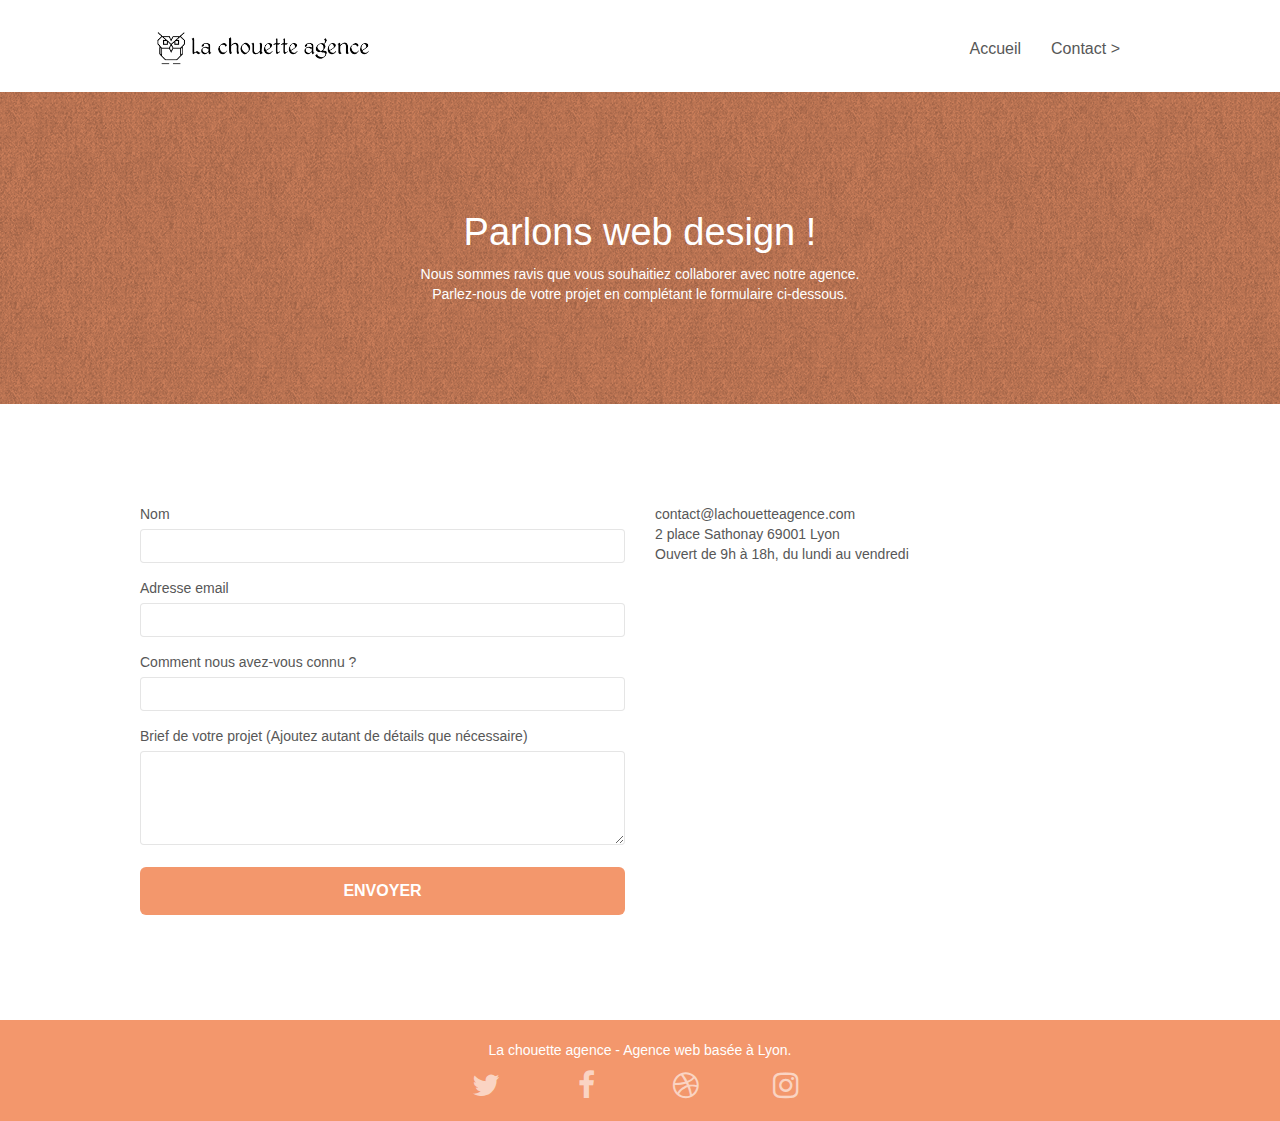
==== commit 0e29ef9d: "Wave Report Corrections - Liens vides dans le footer (RS)" ====
--- a/contact.html
+++ b/contact.html
@@ -125,7 +125,7 @@
 		<div class="row">
 			<div class="col-sm-12">
 				<p class="text-center white">
-					| La chouette agence - Agence web basée à Lyon.<br>
+					La chouette agence - Agence web basée à Lyon.<br>
 				</p>
 				<div class="row row-no-gutters social">
 					<div class="col-sm-3">
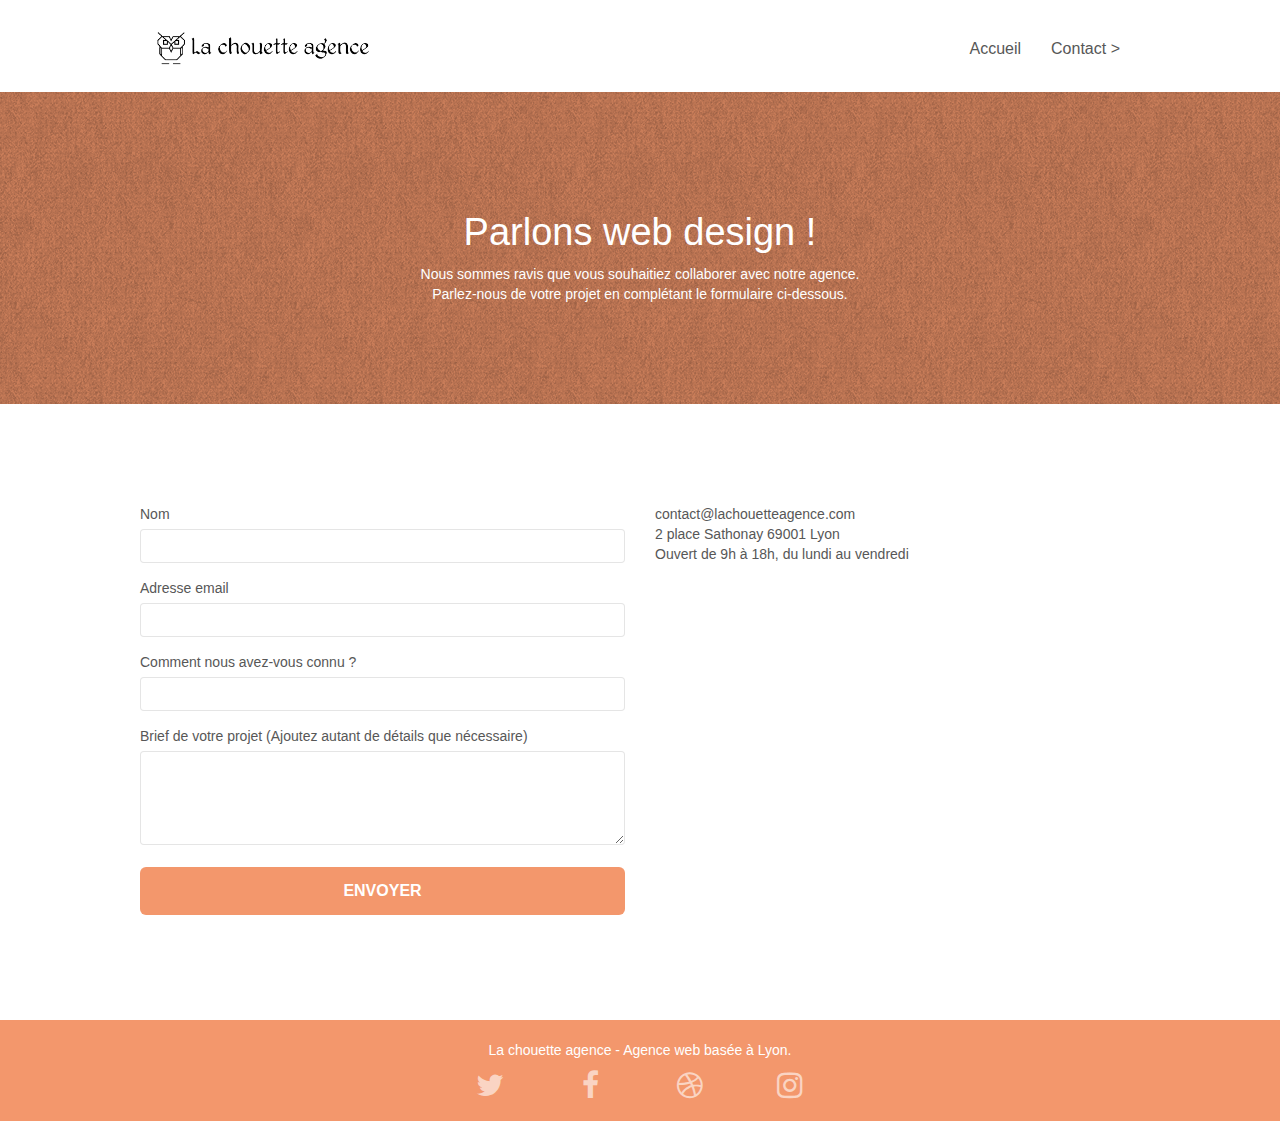
==== commit 814e6773: "Wave Report Corrections - Liens footer (RS)" ====
--- a/contact.html
+++ b/contact.html
@@ -130,22 +130,22 @@
 				<div class="row row-no-gutters social">
 					<div class="col-sm-3">
 						<div class="text-center">
-							<a class="social" href="index.html" rel="noopener norefferrer"><span class="fa fa-twitter icon-md">&nbsp;</span></a>
+							<a class="social" href="#" rel="noopener norefferrer" aria-label="Accéder à notre compte Twitter"><span class="fa fa-twitter icon-md"></span></a>
 						</div>
 					</div>
 					<div class="col-sm-3">
 						<div class="text-center">
-							<a class="social" href="index.html" rel="noopener norefferrer"><span class="fa fa-facebook icon-md">&nbsp;</span></a>
+							<a class="social" href="#" rel="noopener norefferrer" aria-label="Accéder à notre compte Facebook"><span class="fa fa-facebook icon-md"></span></a>
 						</div>
 					</div>
 					<div class="col-sm-3">
 						<div class="text-center">
-							<a class="social" href="index.html" rel="noopener norefferrer"><span class="fa fa-dribbble icon-md">&nbsp;</span></a>
+							<a class="social" href="#" rel="noopener norefferrer" aria-label="Accéder à notre compte Dribbble"><span class="fa fa-dribbble icon-md"></span></a>
 						</div>
 					</div>
 					<div class="col-sm-3">
 						<div class="text-center">
-							<a class="social" href="index.html" rel="noopener norefferrer"><span class="fa fa-instagram icon-md">&nbsp;</span></a>
+							<a class="social" href="#" rel="noopener norefferrer" aria-label="Accéder à notre compte Instagram"><span class="fa fa-instagram icon-md"></span></a>
 						</div>
 					</div>
 				</div>
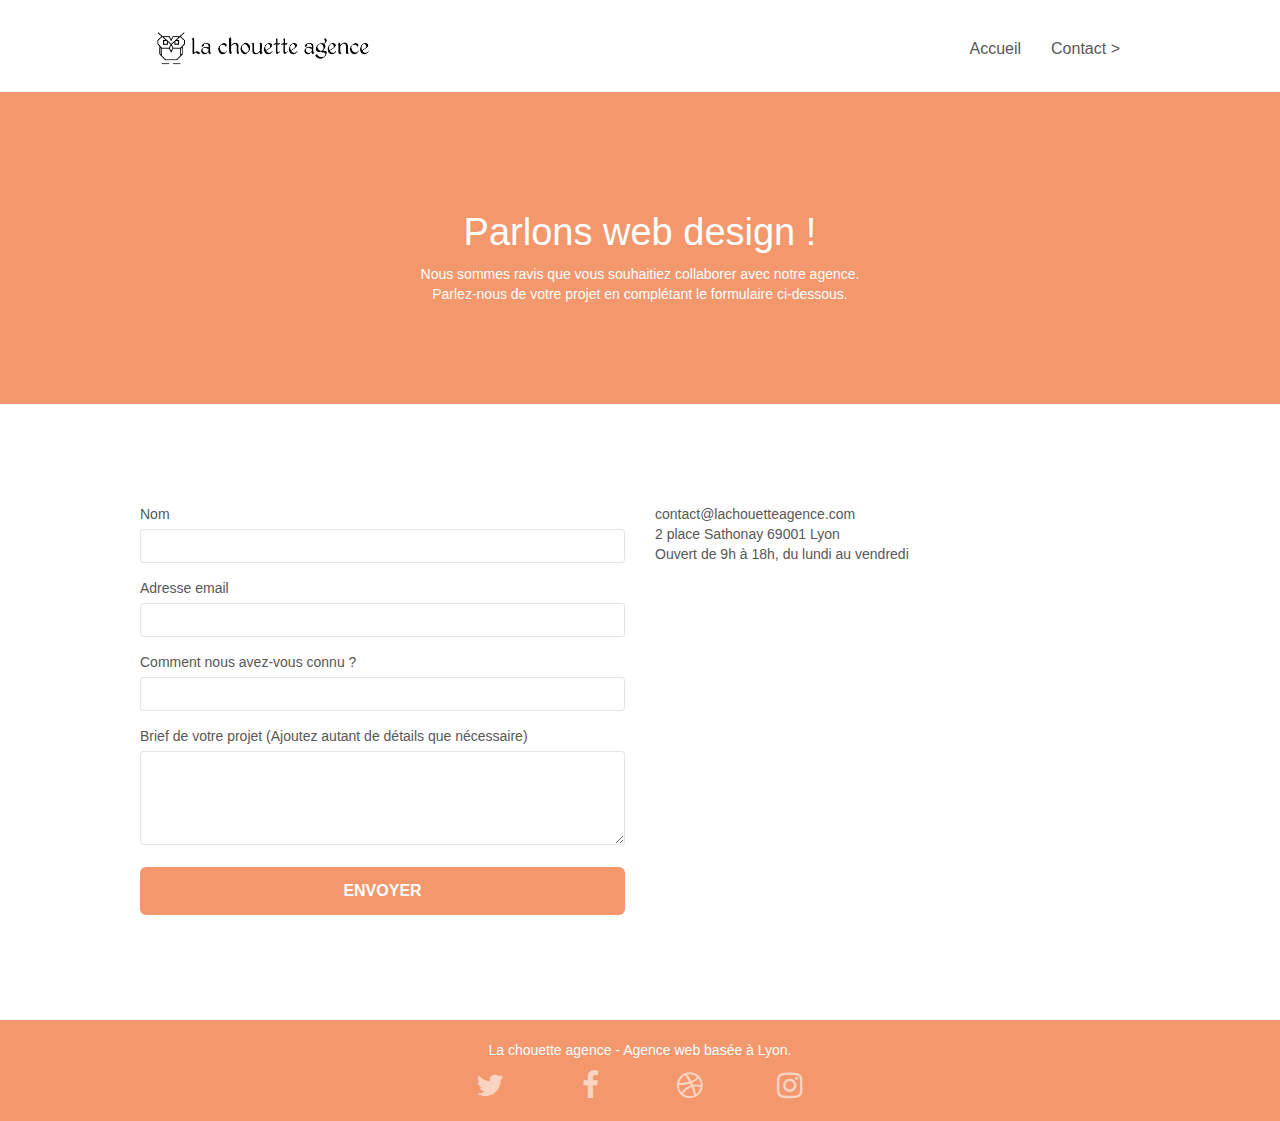
==== commit 48dc7353: "Déplacement du fichier style.min.css dans le dossier /css" ====
--- a/contact.html
+++ b/contact.html
@@ -9,7 +9,7 @@
 	<link rel="stylesheet" type="text/css" href="./css/bootstrap.min.css">
 	<link rel="stylesheet" type="text/css" href="./css/font-awesome.min.css">
 	<link rel="stylesheet" type="text/css" href="./css/et-line.min.css">
-	<link rel="stylesheet" type="text/css" href="style.min.css">
+	<link rel="stylesheet" type="text/css" href="./css/style.min.css">
 
     <title>Contactez-nous | La chouette agence</title>
 
--- a/css/style.min.css
+++ b/css/style.min.css
@@ -0,0 +1 @@
+body{margin:0;padding:0;background:#FFF;overflow-x:hidden;-webkit-font-smoothing:antialiased;-moz-osx-font-smoothing:grayscale}a,button{transition:all .3s ease-in-out;outline:none!important}a:hover{text-decoration:none;cursor:pointer}#page-loading-blocs-notifaction{position:fixed;top:0;bottom:0;width:100%;z-index:100000;background:#FFF url(img/pageload-spinner.gif) no-repeat center center}.bloc{width:100%;clear:both;background:50% 50% no-repeat;padding:0 50px;-webkit-background-size:cover;-moz-background-size:cover;-o-background-size:cover;background-size:cover;position:relative}.bloc .container{padding-left:0;padding-right:0}.bloc .container h2{color:#575757;position:relative}.bloc .row{display:flex;justify-content:center}.bloc-lg{padding:100px 50px}.bloc-md{padding:50px}.bloc-sm{padding:20px 50px}.bg-center,.bg-l-edge,.bg-r-edge,.bg-t-edge,.bg-b-edge,.bg-tl-edge,.bg-bl-edge,.bg-tr-edge,.bg-br-edge,.bg-repeat{-webkit-background-size:auto!important;-moz-background-size:auto!important;-o-background-size:auto!important;background-size:auto!important}.bg-repeat{background:repeat}.bg-t-edge{background:top no-repeat}.bloc-bg-texture::before{content:"";background-size:2px 2px;position:absolute;top:0;bottom:0;left:0;right:0}.texture-paper::before{background:url(img/texture-paper.png);background-size:280px 280px}.b-parallax{background-attachment:fixed}.d-bloc{color:rgba(255,255,255,.7)}.d-bloc button:hover{color:rgba(255,255,255,.9)}.d-bloc .icon-round,.d-bloc .icon-square,.d-bloc .icon-rounded,.d-bloc .icon-semi-rounded-a,.d-bloc .icon-semi-rounded-b{border-color:rgba(255,255,255,.9)}.d-bloc .divider-h span{border-color:rgba(255,255,255,.2)}.d-bloc .a-btn,.d-bloc .navbar a,.d-bloc .navbar-brand,.d-bloc a .icon-sm,.d-bloc a .icon-md,.d-bloc a .icon-lg,.d-bloc a .icon-xl,.d-bloc h1 a,.d-bloc h2 a,.d-bloc h3 a,.d-bloc h4 a,.d-bloc h5 a,.d-bloc h6 a,.d-bloc p a{color:rgba(255,255,255,.6)}.d-bloc .a-btn:hover,.d-bloc .navbar a:hover,.d-bloc .navbar-brand:hover,.d-bloc a:hover .icon-sm,.d-bloc a:hover .icon-md,.d-bloc a:hover .icon-lg,.d-bloc a:hover .icon-xl,.d-bloc h1 a:hover,.d-bloc h2 a:hover,.d-bloc h3 a:hover,.d-bloc h4 a:hover,.d-bloc h5 a:hover,.d-bloc h6 a:hover,.d-bloc p a:hover{color:rgba(255,255,255,1)}.d-bloc .navbar-toggle .icon-bar{background:rgba(255,255,255,1)}.d-bloc .btn-wire,.d-bloc .btn-wire:hover{color:rgba(255,255,255,1);border-color:rgba(255,255,255,1)}.d-bloc .panel{color:rgba(0,0,0,.5)}.d-bloc .panel button:hover{color:rgba(0,0,0,.7)}.d-bloc .panel icon{border-color:rgba(0,0,0,.7)}.d-bloc .panel .divider-h span{border-color:rgba(0,0,0,.1)}.d-bloc .panel .a-btn{color:rgba(0,0,0,.6)}.d-bloc .panel .a-btn:hover{color:rgba(0,0,0,1)}.d-bloc .panel .btn-wire,.d-bloc .panel .btn-wire:hover{color:rgba(0,0,0,.7);border-color:rgba(0,0,0,.3)}.d-bloc .panel,.l-bloc{color:rgba(0,0,0,.5)}.d-bloc .panel button:hover,.l-bloc button:hover{color:rgba(0,0,0,.7)}.l-bloc .icon-round,.l-bloc .icon-square,.l-bloc .icon-rounded,.l-bloc .icon-semi-rounded-a,.l-bloc .icon-semi-rounded-b{border-color:rgba(0,0,0,.7)}.d-bloc .panel .divider-h span,.l-bloc .divider-h span{border-color:rgba(0,0,0,.1)}.d-bloc .panel .a-btn,.l-bloc .a-btn,.l-bloc .navbar a,.l-bloc .navbar-brand,.l-bloc a .icon-sm,.l-bloc a .icon-md,.l-bloc a .icon-lg,.l-bloc a .icon-xl,.l-bloc h1 a,.l-bloc h2 a,.l-bloc h3 a,.l-bloc h4 a,.l-bloc h5 a,.l-bloc h6 a,.l-bloc p a{color:rgba(0,0,0,.6)}.d-bloc .panel .a-btn:hover,.l-bloc .a-btn:hover,.l-bloc .navbar a:hover,.l-bloc .navbar-brand:hover,.l-bloc a:hover .icon-sm,.l-bloc a:hover .icon-md,.l-bloc a:hover .icon-lg,.l-bloc a:hover .icon-xl,.l-bloc h1 a:hover,.l-bloc h2 a:hover,.l-bloc h3 a:hover,.l-bloc h4 a:hover,.l-bloc h5 a:hover,.l-bloc h6 a:hover,.l-bloc p a:hover{color:rgba(0,0,0,1)}.l-bloc .navbar-toggle .icon-bar{color:rgba(0,0,0,.6)}.d-bloc .panel .btn-wire,.d-bloc .panel .btn-wire:hover,.l-bloc .btn-wire,.l-bloc .btn-wire:hover{color:rgba(0,0,0,.7);border-color:rgba(0,0,0,.3)}.voffset{margin-top:30px}.voffset-lg{margin-top:80px}.row-no-gutters{margin-right:0;margin-left:0}.row.row-no-gutters>[class^="col-"],.row.row-no-gutters>[class*=" col-"]{padding-right:0;padding-left:0}#bloc-1-hero h1{font-size:32px}.navbar{margin-bottom:0;z-index:1}.navbar-brand{height:auto;padding:3px 15px;font-size:25px;font-weight:400;font-weight:600;line-height:44px}.navbar-brand img{max-height:200px;margin:0 5px 0 0;display:inline}.navbar-brand img[src$=svg]{min-width:100px}.nav-center .navbar-brand img{margin:0}.navbar .nav{padding-top:2px;margin-right:-16px;float:right;z-index:1}.nav>li{float:left;margin-top:4px;font-size:16px}.navbar-nav .open .dropdown-menu>li>a{text-align:inherit}.nav>li a:hover,.nav>li a:focus{background:transparent}.navbar-toggle{margin:10px 10px 0 0;border:0}.navbar-toggle:hover{background:transparent!important}.navbar-toggle .icon-bar{background-color:rgba(0,0,0,.5);width:26px}.nav-invert .navbar .nav{float:left}.nav-invert .navbar-header,.nav-invert .navbar-brand{float:right;position:relative;z-index:2}@media (min-width:768px){.site-navigation{position:absolute;top:50%;right:20px;transform:translate(0,-50%);-webkit-transform:translateY(-50%)}.nav>li .dropdown-menu a,.nav>li .dropdown-menu a:hover{color:#484848}.nav-invert .site-navigation{left:0;right:0}.nav-center{text-align:center}.nav-center .navbar-header{width:100%}.nav-center .navbar-header,.nav-center .navbar-brand,.nav-center .nav>li{float:none;display:inline-block}.nav-center .site-navigation{position:relative;width:100%;right:0;margin-right:0;margin-top:20px}.nav-center.mini-nav .navbar-toggle{float:none;margin:10px auto 0}}.nav>li>.dropdown a{background:none!important;display:block;padding:14px 15px}nav .caret{margin:0 5px}.dropdown-menu .dropdown-menu{top:-8px;left:100%}.dropdown-menu .dropmenu-flow-right{top:100%;left:0;margin-left:-1px;border-top-left-radius:0;border-top-right-radius:0}.dropdown-menu .dropdown span{border:4px solid #000;border-top-color:transparent;border-right-color:transparent;border-bottom-color:transparent;margin:6px -5px 0 0!important;float:right}.mg-md{margin-top:10px;margin-bottom:20px}.mg-lg{margin-top:10px;margin-bottom:40px}.btn{margin:0 5px 5px 0}.btn.pull-right{margin:0 0 5px 5px}.btn-d,.btn-d:hover,.btn-d:focus{color:#FFF;background:rgba(0,0,0,.3)}button{outline:none!important}.btn-rd{border-radius:40px}.btn-clean{border:1px solid rgba(0,0,0,.08);border-bottom-color:rgba(0,0,0,.1);text-shadow:0 1px 0 rgba(0,0,1,.1);box-shadow:0 1px 3px rgba(0,0,1,.25),inset 0 1px 0 0 rgba(255,255,255,.15)}.icon-md{font-size:30px!important}.icon-lg{font-size:60px!important}.sm-shadow{text-shadow:0 1px 2px rgba(0,0,0,.3)}.panel-sq,.panel-sq .panel-heading,.panel-sq .panel-footer{border-radius:0}.panel-rd{border-radius:30px}.panel-rd .panel-heading{border-radius:29px 29px 0 0}.panel-rd .panel-footer{border-radius:0 0 29px 29px}.form-control{border-color:rgba(0,0,0,.1);box-shadow:none}.scrollToTop{width:40px;height:40px;position:fixed;bottom:20px;right:20px;opacity:0;z-index:500;transition:all .3s ease-in-out}.scrollToTop span{margin-top:6px}.showScrollTop{font-size:14px;opacity:1}a[data-lightbox]{position:relative;display:block;text-align:center}a[data-lightbox]:hover::before{content:"+";font-family:"HelveticaNeue-Light","Helvetica Neue Light","Helvetica Neue",Helvetica,Arial;font-size:32px;width:50px;height:50px;margin-left:-25px;border-radius:50%;background:rgba(0,0,0,.6);color:#FFF;font-weight:100;z-index:1;position:absolute;top:50%;transform:translateY(-50%);-webkit-transform:translateY(-50%)}a[data-lightbox]:hover img{opacity:.6;-webkit-animation-fill-mode:none;animation-fill-mode:none}#lightbox-modal{display:flex;align-items:center}#lightbox-modal .modal-dialog{width:90%;max-width:900px;margin:0 auto 0}#lightbox-modal .modal-dialog img{max-height:90vh;margin:0 auto}.lightbox-caption{padding:20px;color:#FFF;background:rgba(0,0,0,.5);position:absolute;left:15px;right:15px;bottom:5px}.close-lightbox{color:#FFF;font-size:30px;position:absolute;top:20px;right:20px;z-index:20;background:rgba(0,0,0,.5);border:none;line-height:30px;padding:0 9px 5px;opacity:.3}.close-lightbox:hover,.next-lightbox:hover,.prev-lightbox:hover{opacity:1;color:#FFF}.next-lightbox,.prev-lightbox{font-size:20px;color:rgba(255,255,255,.9);background:rgba(0,0,0,.5);transition:all .2s ease-in-out;position:absolute;top:45%;z-index:1;opacity:.4}.next-lightbox{padding:6px 8px 1px 13px;right:25px}.prev-lightbox{padding:6px 13px 1px 10px;left:25px}.snapshot-lb .modal-body{padding-bottom:45px}.snapshot-lb .lightbox-caption{padding:0;color:rgba(0,0,0,.5);background:none}h1,h2,h3,h4,h5,h6,p,label,.btn,a{font-family:"helvetica";font-weight:400;color:#575757!important}.container{max-width:1000px}.hero-bloc-text{font-size:38px}.hero-bloc-text-sub{font-size:36px}.statement-bloc-text{line-height:26px;font-style:italic;font-size:20px;text-align:center;font-weight:lighter;max-width:520px;margin:auto auto auto auto}p{font-size:14px}.tight-width-whitespace{max-width:600px;margin:auto auto auto auto}.h1{font-size:20px;font-family:"Open Sans"}.cta-hero{margin-top:22px;color:#FFFFFF!important;text-transform:uppercase;padding:12px 28px 12px 28px;font-size:16px;font-weight:700}.social{max-width:400px;margin:auto auto auto auto}h2{font-size:22px;line-height:1.4em}h3{font-size:15px;text-transform:uppercase;font-weight:700;color:#333333!important}.med-width-whitespace{max-width:800px;margin:auto auto auto auto;box-shadow:0 0 0 #000}h1{color:#333333!important}h4{color:#333333!important}.icons{margin-bottom:14px;margin-top:24px}.white{color:#FFFFFF!important}.portfolio-thumb{margin-bottom:24px}.portfolio-row{margin-bottom:44px;margin-top:50px}.avatar{box-shadow:0 4px 9px rgba(0,0,0,.3)}.black-background{background-color:rgba(165,147,99,.7);padding:40px 40px 40px 40px}.bold-link{font-weight:900;text-decoration:underline!important}.bgc-white{background-color:#FFF}.bgc-dark-slate-blue{background-color:#364577}.bgc-atomic-tangerine{background-color:#F3976C}.tc-white{color:#fff!important}.btn-atomic-tangerine{background:#F3976C;color:#FFFFFF!important}.btn-atomic-tangerine:hover{background:#c27956!important;color:#FFFFFF!important}.ltc-white{color:#FFFFFF!important}.ltc-white:hover{color:#cccccc!important}.ltc-atomic-tangerine{color:#F3976C!important}.ltc-atomic-tangerine:hover{color:#c27956!important}.icon-dark-slate-blue{color:#364577!important;border-color:#364577!important}.bg-dots-bg{background-image:url(img/dots-bg.png)}.bg-lines-h2-bg{background-image:url(img/lines-h2-bg.png)}.bg-banniere{background-image:url(img/la-chouette-agence-banniere.jpg)}.bg-presentation{background-image:url(img/image-de-presentation.jpg)}@media (max-width:1024px){.bloc{padding-left:20px;padding-right:20px}.bloc.full-width-bloc,.bloc-tile-2.full-width-bloc .container,.bloc-tile-3.full-width-bloc .container,.bloc-tile-4.full-width-bloc .container{padding-left:0;padding-right:0}}@media (max-width:992px) and (min-width:768px){.navbar .nav{max-width:80%}.nav-center.navbar .nav{max-width:100%}}@media only screen and (min-width:768px) and (max-width:1024px) and (orientation:landscape){.b-parallax{background-attachment:scroll}}@media only screen and (min-width:1024px) and (max-width:1366px) and (-webkit-min-device-pixel-ratio:1.5){.b-parallax{background-attachment:scroll}}@media (max-width:991px){.container{width:100%}.b-parallax{background-attachment:scroll}.page-container,#hero-bloc{overflow-x:hidden;position:relative}.bloc{padding-left:constant(safe-area-inset-left);padding-right:constant(safe-area-inset-right)}.bloc-group,.bloc-group .bloc{display:block;width:100%}.bloc-fill-screen .fill-bloc-top-edge,.bloc-fill-screen .fill-bloc-bottom-edge{padding:0 20px;padding-left:constant(safe-area-inset-left);padding-right:constant(safe-area-inset-right)}}@media (max-width:767px){.page-container{overflow-x:hidden;position:relative}h1,h2,h3,h4,h5,h6,p,#disqus_thread{padding-left:10px!important;padding-right:10px!important}.b-parallax{background-attachment:scroll}.navbar .nav{padding-top:0;border-top:1px solid rgba(0,0,0,.2);float:none!important}.navbar.row{margin-left:0;margin-right:0}.site-navigation{position:inherit;transform:none;-webkit-transform:none;-ms-transform:none}.nav>li{margin-top:0;border-bottom:1px solid rgba(0,0,0,.1);background:rgba(0,0,0,.05);text-align:left;padding-left:15px;width:100%}.nav>li:hover{background:rgba(0,0,0,.08)}.dropdown .dropdown a .caret{float:none;margin:5px 0 0 10px!important;border:4px solid #000;border-bottom-color:transparent;border-right-color:transparent;border-left-color:transparent}#hero-bloc .navbar .nav{background:rgba(0,0,0,.8)}#hero-bloc .navbar .nav a{color:rgba(255,255,255,.6)}.hero{padding:50px 0}.hero-nav{left:-1px;right:-1px}.navbar-collapse{padding:0;overflow-x:hidden;-webkit-box-shadow:none;box-shadow:none}.navbar-brand img{max-height:40px;width:auto}.nav-invert .navbar-header{float:none;width:100%}.nav-invert .navbar-toggle{float:left;margin-left:10px}.bloc{padding-left:0;padding-right:0}.bloc-xxl,.bloc-xl,.bloc-lg{padding:40px 0}.bloc-sm,.bloc-md{padding-left:0;padding-right:0}.bloc-tile-2 .container,.bloc-tile-3 .container,.bloc-tile-4 .container,.bloc-fill-screen .fill-bloc-top-edge,.bloc-fill-screen .fill-bloc-bottom-edge{padding-left:0;padding-right:0}.a-block{padding:0 10px}.btn-dwn{display:none}.voffset{margin-top:5px}.voffset-md{margin-top:20px}.voffset-lg{margin-top:30px}form{padding:5px}.close-lightbox{display:inline-block}.blocsapp-device-iphone5{background-size:216px 425px;padding-top:60px;width:216px;height:425px}.blocsapp-device-iphone5 img{width:180px;height:320px}.bloc .row{display:block}}@media (max-width:400px){.bloc{padding-left:0;padding-right:0}}@media (max-width:767px){.bloc-mob-center-text{text-align:center}}.citation{font-style:italic}